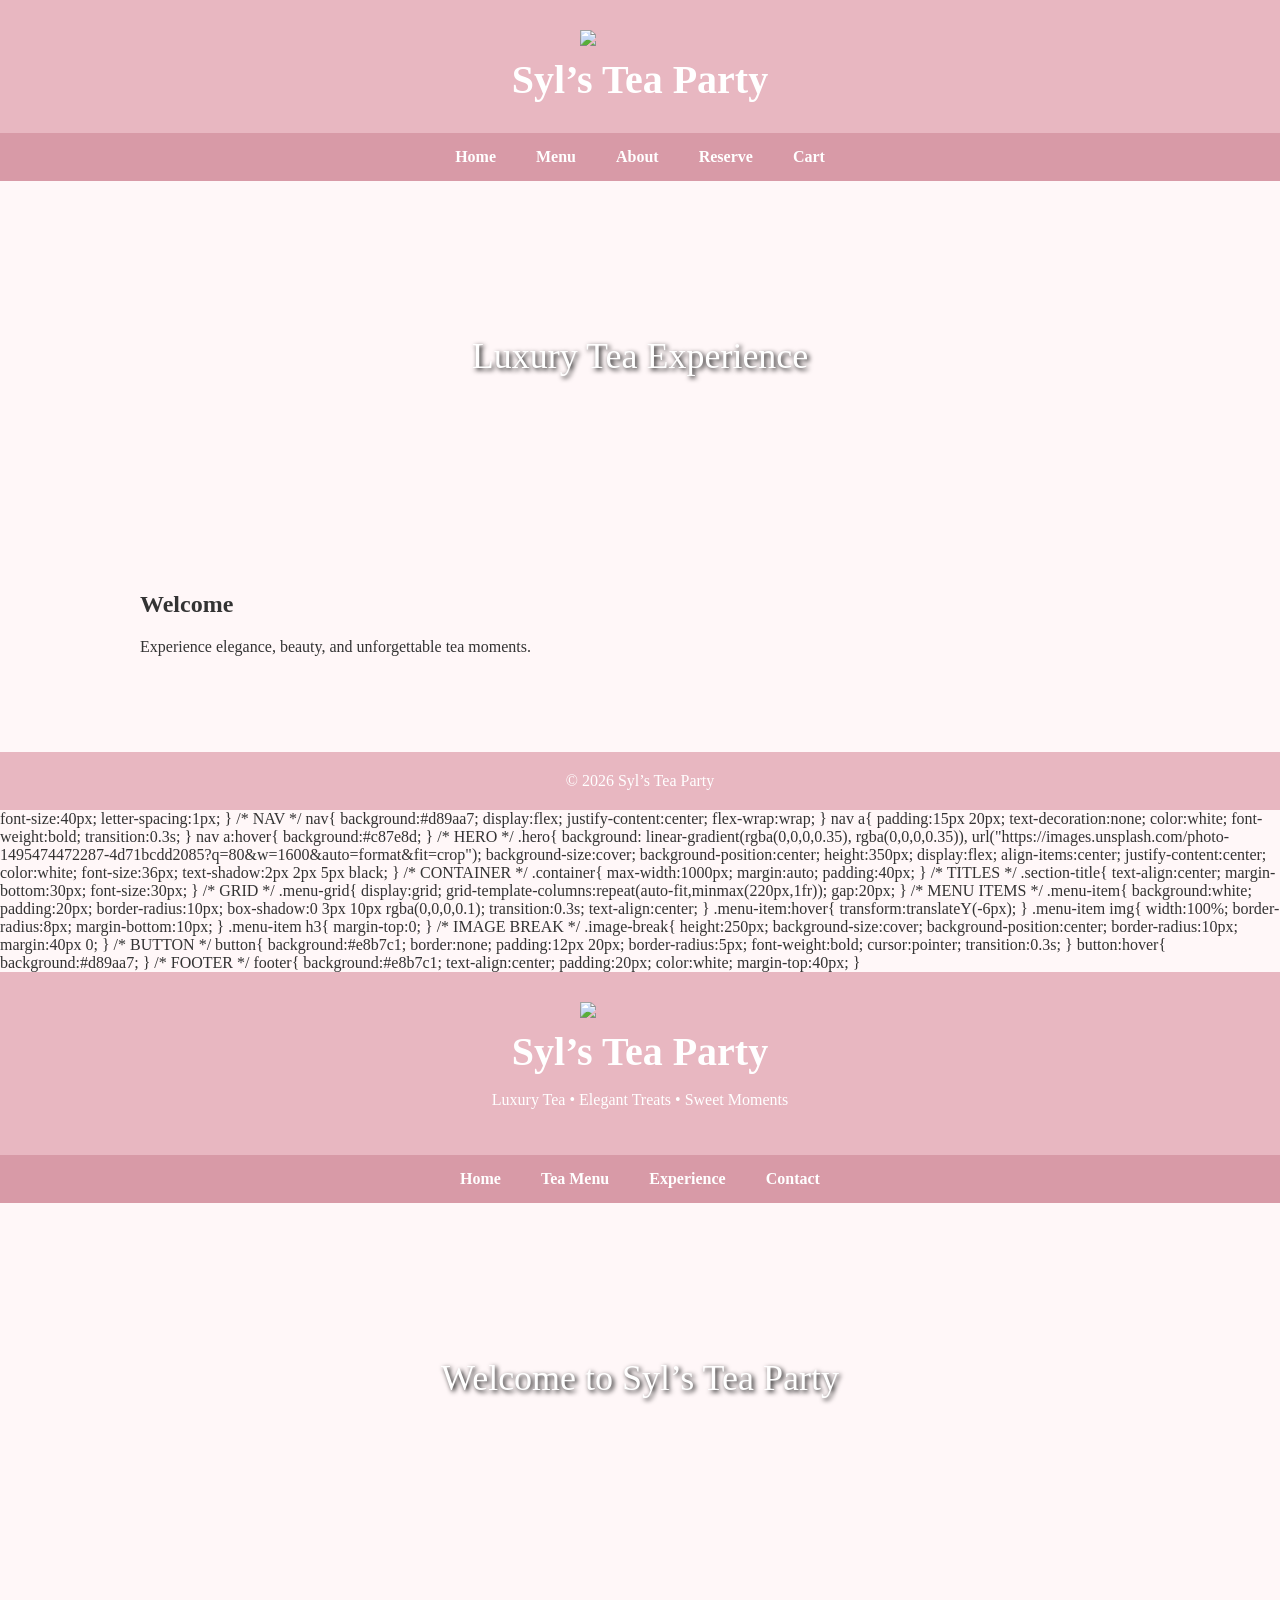
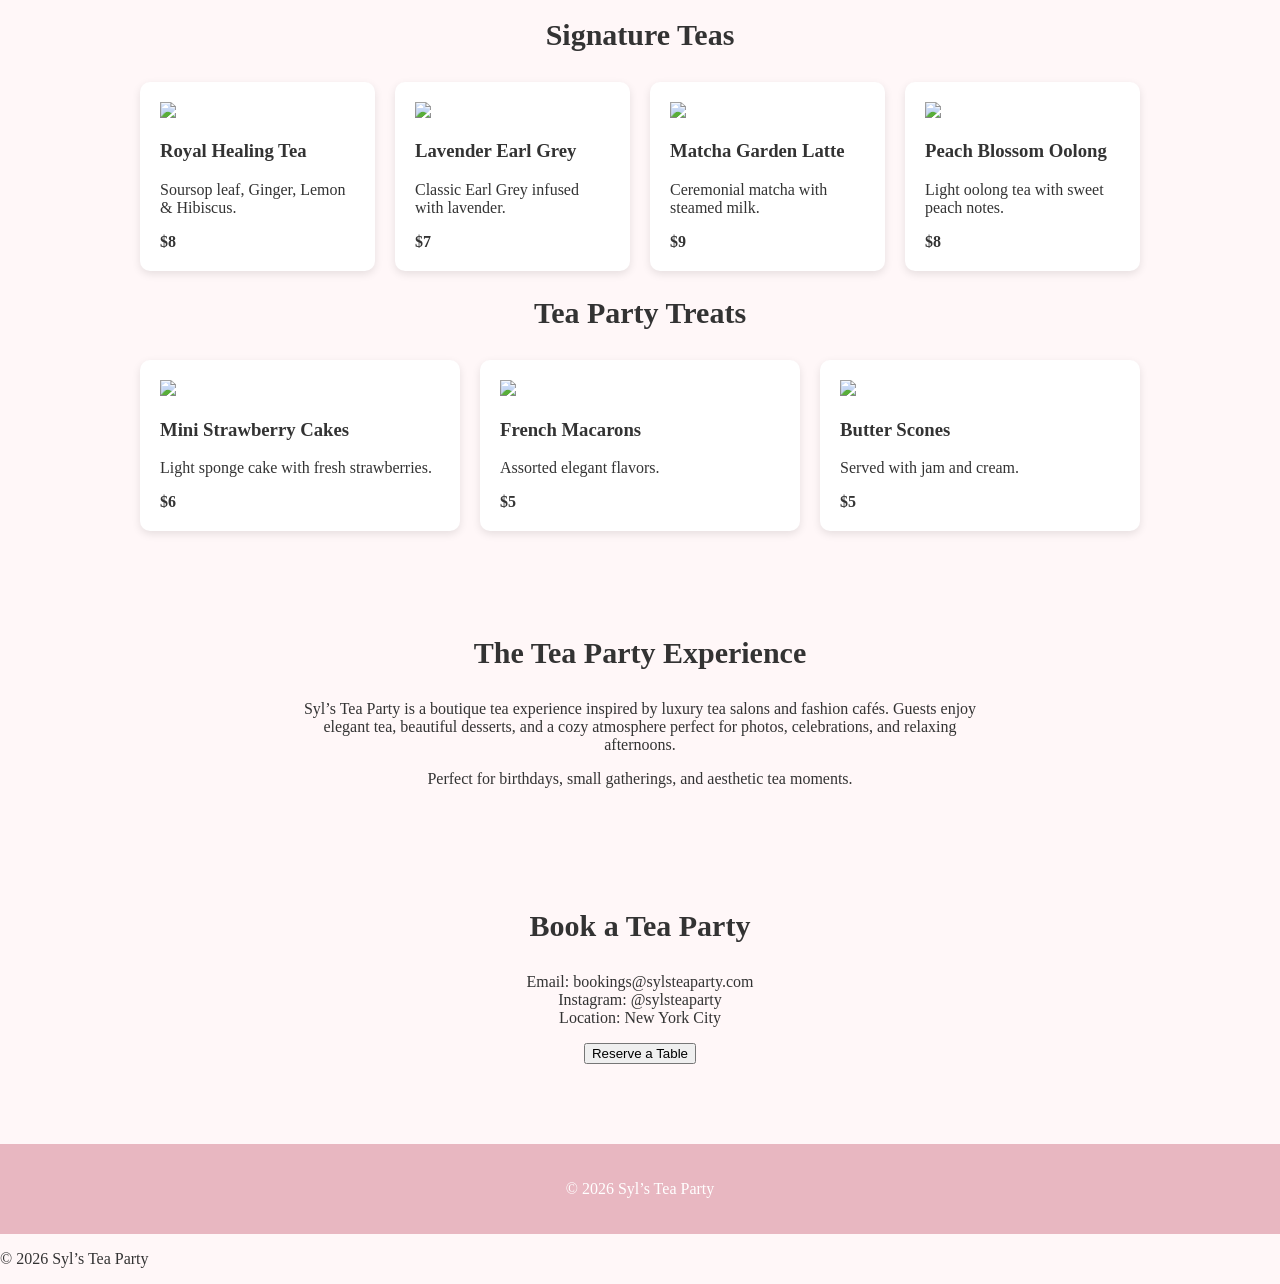
==== index.html @ 999bd280 "Update index.html" ====
<!DOCTYPE html>
<html>
<head>
<link rel="stylesheet" href="style.css">
</head>

<body>

<header>
<img src="https://via.placeholder.com/200x200.png?text=LOGO" class="logo">
<h1>Syl’s Tea Party</h1>
</header>

<nav>
<a href="index.html">Home</a>
<a href="menu.html">Menu</a>
<a href="about.html">About</a>
<a href="reserve.html">Reserve</a>
<a href="cart.html">Cart</a>
</nav>

<div class="hero" style="background-image:url('https://images.unsplash.com/photo-1495474472287-4d71bcdd2085?q=80&w=1600');">
Luxury Tea Experience
</div>

<div class="container">
<h2>Welcome</h2>
<p>Experience elegance, beauty, and unforgettable tea moments.</p>
</div>

<footer>© 2026 Syl’s Tea Party</footer>

</body>
</html>font-size:40px;
letter-spacing:1px;
}

/* NAV */
nav{
background:#d89aa7;
display:flex;
justify-content:center;
flex-wrap:wrap;
}

nav a{
padding:15px 20px;
text-decoration:none;
color:white;
font-weight:bold;
transition:0.3s;
}

nav a:hover{
background:#c87e8d;
}

/* HERO */
.hero{
background:
linear-gradient(rgba(0,0,0,0.35), rgba(0,0,0,0.35)),
url("https://images.unsplash.com/photo-1495474472287-4d71bcdd2085?q=80&w=1600&auto=format&fit=crop");
background-size:cover;
background-position:center;
height:350px;
display:flex;
align-items:center;
justify-content:center;
color:white;
font-size:36px;
text-shadow:2px 2px 5px black;
}

/* CONTAINER */
.container{
max-width:1000px;
margin:auto;
padding:40px;
}

/* TITLES */
.section-title{
text-align:center;
margin-bottom:30px;
font-size:30px;
}

/* GRID */
.menu-grid{
display:grid;
grid-template-columns:repeat(auto-fit,minmax(220px,1fr));
gap:20px;
}

/* MENU ITEMS */
.menu-item{
background:white;
padding:20px;
border-radius:10px;
box-shadow:0 3px 10px rgba(0,0,0,0.1);
transition:0.3s;
text-align:center;
}

.menu-item:hover{
transform:translateY(-6px);
}

.menu-item img{
width:100%;
border-radius:8px;
margin-bottom:10px;
}

.menu-item h3{
margin-top:0;
}

/* IMAGE BREAK */
.image-break{
height:250px;
background-size:cover;
background-position:center;
border-radius:10px;
margin:40px 0;
}

/* BUTTON */
button{
background:#e8b7c1;
border:none;
padding:12px 20px;
border-radius:5px;
font-weight:bold;
cursor:pointer;
transition:0.3s;
}

button:hover{
background:#d89aa7;
}

/* FOOTER */
footer{
background:#e8b7c1;
text-align:center;
padding:20px;
color:white;
margin-top:40px;
}

</style>
</head>

<body>

<header>
<!-- FAKE LOGO -->
<img src="https://via.placeholder.com/200x200.png?text=LOGO" class="logo">

<h1>Syl’s Tea Party</h1>
<p>Luxury Tea • Elegant Treats • Sweet Moments</p>
</header>

<nav>
<a href="#home">Home</a>
<a href="#menu">Tea Menu</a>
<a href="#experience">Experience</a>
<a href="#contact">Contact</a>
</nav>

<div class="hero" id="home">
Welcome to Syl’s Tea Party
</div>

<div class="container" id="menu">

<h2 class="section-title">Signature Teas</h2>

<div class="menu-grid">

<div class="menu-item">
<img src="https://images.unsplash.com/photo-1523906630133-f6934a1ab2b9?q=80&w=800">
<h3>Royal Healing Tea</h3>
<p>Soursop leaf, Ginger, Lemon & Hibiscus.</p>
<strong>$8</strong>
</div>

<div class="menu-item">
<img src="https://images.unsplash.com/photo-1498804103079-a6351b050096?q=80&w=800">
<h3>Lavender Earl Grey</h3>
<p>Classic Earl Grey infused with lavender.</p>
<strong>$7</strong>
</div>

<div class="menu-item">
<img src="https://images.unsplash.com/photo-1515823064-d6e0c04616a7?q=80&w=800">
<h3>Matcha Garden Latte</h3>
<p>Ceremonial matcha with steamed milk.</p>
<strong>$9</strong>
</div>

<div class="menu-item">
<img src="https://images.unsplash.com/photo-1512568400610-62da28bc8a13?q=80&w=800">
<h3>Peach Blossom Oolong</h3>
<p>Light oolong tea with sweet peach notes.</p>
<strong>$8</strong>
</div>

</div>

<!-- IMAGE BREAK -->
<div class="image-break" style="background-image:url('https://images.unsplash.com/photo-1509042239860-f550ce710b93?q=80&w=1600');"></div>

<h2 class="section-title">Tea Party Treats</h2>

<div class="menu-grid">

<div class="menu-item">
<img src="https://images.unsplash.com/photo-1464306076886-da185f6a6aab?q=80&w=800">
<h3>Mini Strawberry Cakes</h3>
<p>Light sponge cake with fresh strawberries.</p>
<strong>$6</strong>
</div>

<div class="menu-item">
<img src="https://images.unsplash.com/photo-1541781774459-bb2af2f05b55?q=80&w=800">
<h3>French Macarons</h3>
<p>Assorted elegant flavors.</p>
<strong>$5</strong>
</div>

<div class="menu-item">
<img src="https://images.unsplash.com/photo-1509440159596-0249088772ff?q=80&w=800">
<h3>Butter Scones</h3>
<p>Served with jam and cream.</p>
<strong>$5</strong>
</div>

</div>

</div>

<div class="container" id="experience">

<h2 class="section-title">The Tea Party Experience</h2>

<p style="text-align:center; max-width:700px; margin:auto;">
Syl’s Tea Party is a boutique tea experience inspired by luxury tea salons and
fashion cafés. Guests enjoy elegant tea, beautiful desserts, and a cozy
atmosphere perfect for photos, celebrations, and relaxing afternoons.
</p>

<p style="text-align:center;">
Perfect for birthdays, small gatherings, and aesthetic tea moments.
</p>

</div>

<div class="container" id="contact">

<h2 class="section-title">Book a Tea Party</h2>

<p style="text-align:center;">
Email: bookings@sylsteaparty.com<br>
Instagram: @sylsteaparty<br>
Location: New York City
</p>

<div style="text-align:center;">
<button>Reserve a Table</button>
</div>

</div>

<footer>
<p>© 2026 Syl’s Tea Party</p>
</footer>

</body>
</html><p>© 2026 Syl’s Tea Party</p>
</footer>

</body>
</html>
---- style.css ----
body{
font-family: Georgia, serif;
margin:0;
background:#fff7f8;
color:#333;
}

header{
background:#e8b7c1;
padding:30px;
text-align:center;
color:white;
}

header h1{
margin:0;
font-size:40px;
}

.logo{
width:120px;
margin-bottom:10px;
display:block;
margin-left:auto;
margin-right:auto;
}

nav{
background:#d89aa7;
display:flex;
justify-content:center;
}

nav a{
padding:15px 20px;
text-decoration:none;
color:white;
font-weight:bold;
}

nav a:hover{
background:#c87e8d;
}

.hero{
background-size:cover;
background-position:center;
height:350px;
display:flex;
align-items:center;
justify-content:center;
color:white;
font-size:36px;
text-shadow:2px 2px 5px black;
}

.container{
max-width:1000px;
margin:auto;
padding:40px;
}

.section-title{
text-align:center;
margin-bottom:30px;
font-size:30px;
}

.menu-grid{
display:grid;
grid-template-columns:repeat(auto-fit,minmax(220px,1fr));
gap:20px;
}

.menu-item{
background:white;
padding:20px;
border-radius:10px;
box-shadow:0 3px 8px rgba(0,0,0,0.1);
}

footer{
background:#e8b7c1;
text-align:center;
padding:20px;
color:white;
margin-top:40px;
}
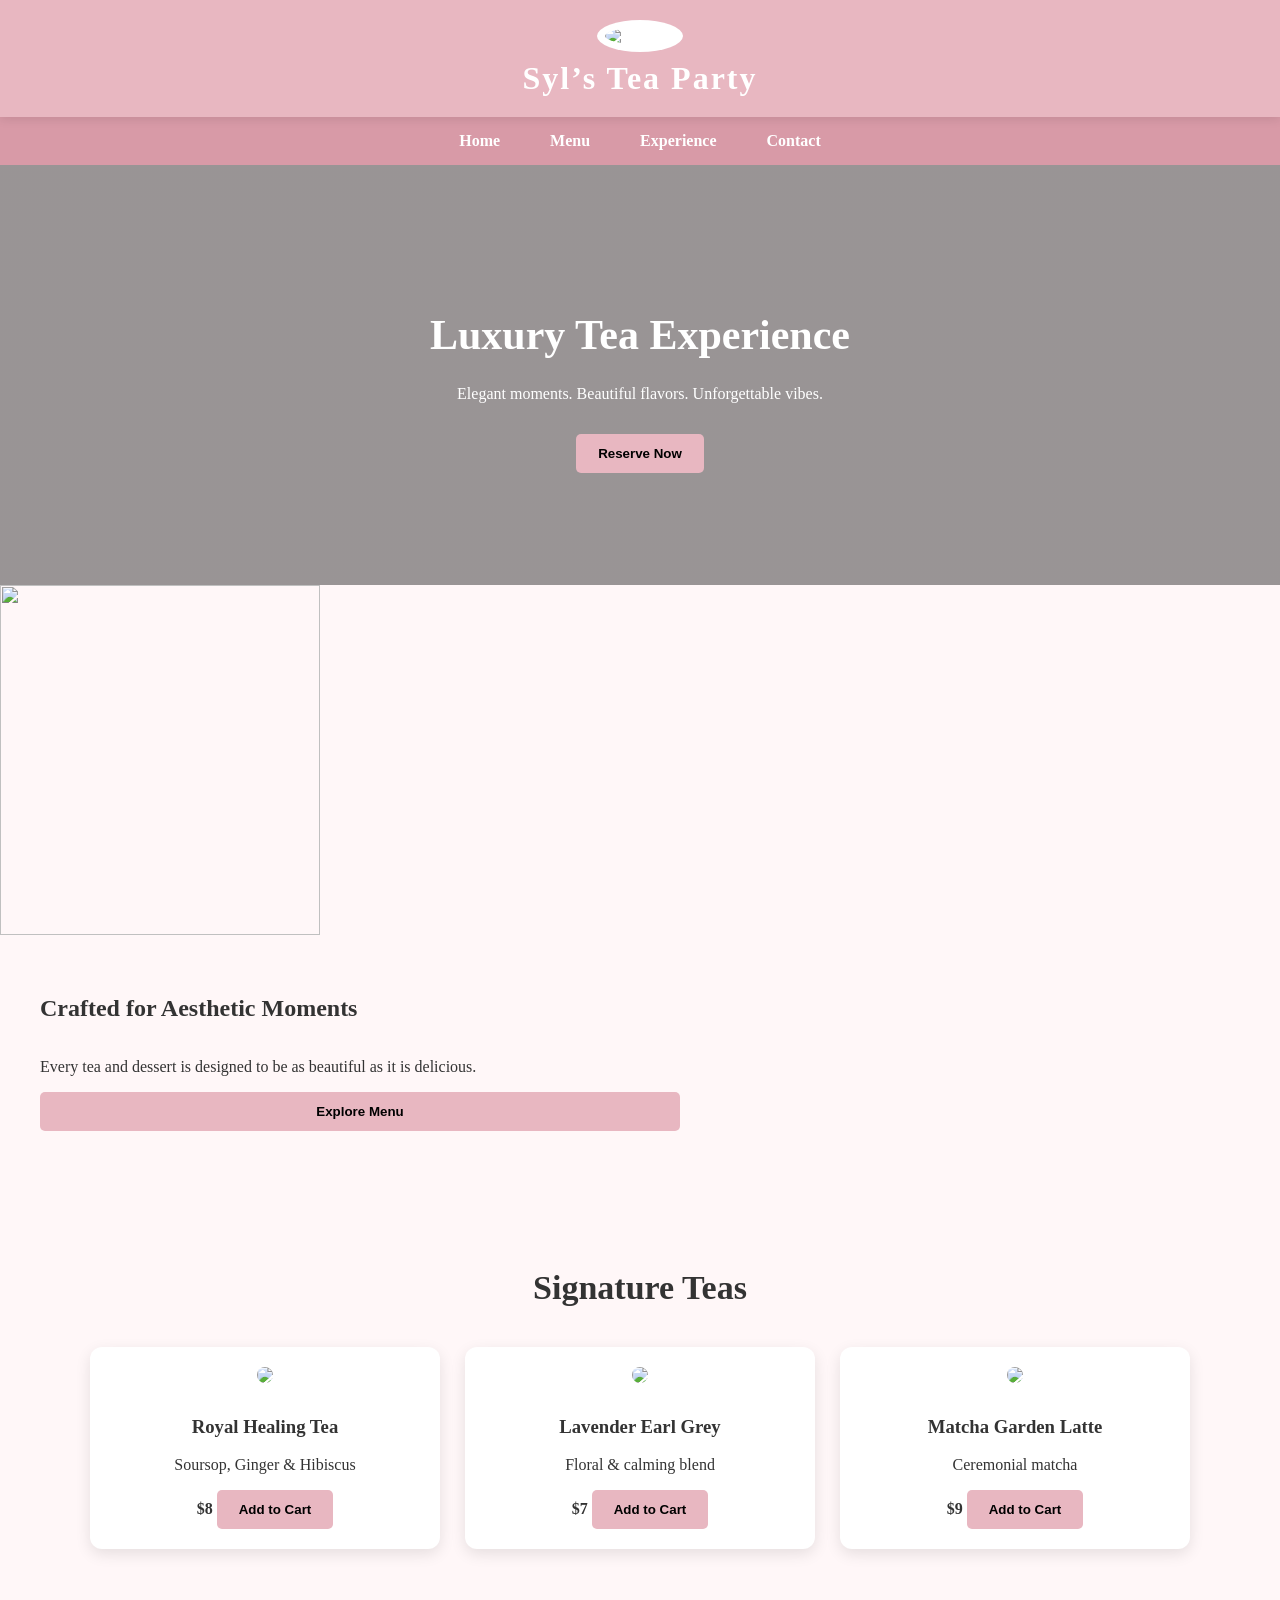
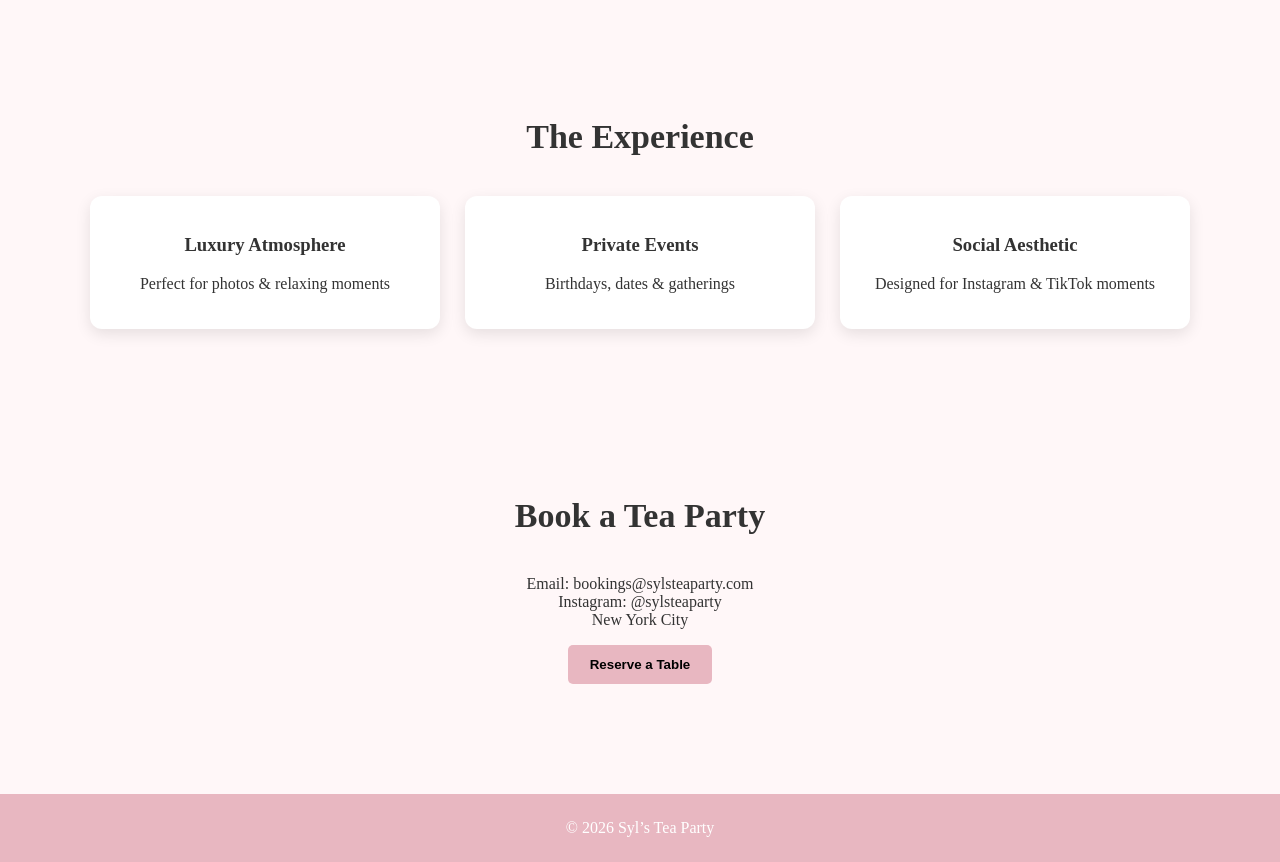
==== commit 85e0a18b: "Create index.html" ====
--- a/index.html
+++ b/index.html
@@ -1,38 +1,48 @@
 <!DOCTYPE html>
-<html>
+<html lang="en">
 <head>
-<link rel="stylesheet" href="style.css">
-</head>
-
-<body>
-
-<header>
-<img src="https://via.placeholder.com/200x200.png?text=LOGO" class="logo">
-<h1>Syl’s Tea Party</h1>
-</header>
-
-<nav>
-<a href="index.html">Home</a>
-<a href="menu.html">Menu</a>
-<a href="about.html">About</a>
-<a href="reserve.html">Reserve</a>
-<a href="cart.html">Cart</a>
-</nav>
-
-<div class="hero" style="background-image:url('https://images.unsplash.com/photo-1495474472287-4d71bcdd2085?q=80&w=1600');">
-Luxury Tea Experience
-</div>
-
-<div class="container">
-<h2>Welcome</h2>
-<p>Experience elegance, beauty, and unforgettable tea moments.</p>
-</div>
-
-<footer>© 2026 Syl’s Tea Party</footer>
-
-</body>
-</html>font-size:40px;
-letter-spacing:1px;
+<meta charset="UTF-8">
+<meta name="viewport" content="width=device-width, initial-scale=1.0">
+
+<title>Syl’s Tea Party</title>
+
+<style>
+
+/* BASE */
+body{
+font-family: "Georgia", serif;
+margin:0;
+background:#fff7f8;
+color:#333;
+scroll-behavior:smooth;
+}
+
+/* HEADER */
+header{
+background:#e8b7c1;
+padding:20px;
+text-align:center;
+color:white;
+position:sticky;
+top:0;
+z-index:1000;
+box-shadow:0 2px 10px rgba(0,0,0,0.1);
+}
+
+.logo{
+width:70px;
+display:block;
+margin:auto;
+margin-bottom:8px;
+border-radius:50%;
+background:white;
+padding:8px;
+}
+
+header h1{
+margin:0;
+font-size:32px;
+letter-spacing:2px;
 }
 
 /* NAV */
@@ -40,11 +50,10 @@
 background:#d89aa7;
 display:flex;
 justify-content:center;
-flex-wrap:wrap;
 }
 
 nav a{
-padding:15px 20px;
+padding:15px 25px;
 text-decoration:none;
 color:white;
 font-weight:bold;
@@ -57,79 +66,94 @@
 
 /* HERO */
 .hero{
+height:420px;
 background:
-linear-gradient(rgba(0,0,0,0.35), rgba(0,0,0,0.35)),
+linear-gradient(rgba(0,0,0,0.4), rgba(0,0,0,0.4)),
 url("https://images.unsplash.com/photo-1495474472287-4d71bcdd2085?q=80&w=1600&auto=format&fit=crop");
 background-size:cover;
 background-position:center;
-height:350px;
 display:flex;
+flex-direction:column;
 align-items:center;
 justify-content:center;
 color:white;
-font-size:36px;
-text-shadow:2px 2px 5px black;
-}
-
-/* CONTAINER */
-.container{
-max-width:1000px;
+text-align:center;
+}
+
+.hero h2{
+font-size:42px;
+margin-bottom:10px;
+}
+
+.hero button{
+margin-top:15px;
+}
+
+/* SECTIONS */
+.section{
+padding:70px 20px;
+max-width:1100px;
 margin:auto;
-padding:40px;
-}
-
-/* TITLES */
+}
+
 .section-title{
 text-align:center;
-margin-bottom:30px;
-font-size:30px;
+font-size:34px;
+margin-bottom:40px;
 }
 
 /* GRID */
-.menu-grid{
+.grid{
 display:grid;
-grid-template-columns:repeat(auto-fit,minmax(220px,1fr));
-gap:20px;
-}
-
-/* MENU ITEMS */
-.menu-item{
+grid-template-columns:repeat(auto-fit,minmax(250px,1fr));
+gap:25px;
+}
+
+/* CARDS */
+.card{
 background:white;
 padding:20px;
+border-radius:12px;
+box-shadow:0 5px 15px rgba(0,0,0,0.1);
+text-align:center;
+transition:0.3s;
+}
+
+.card:hover{
+transform:translateY(-8px);
+}
+
+.card img{
+width:100%;
 border-radius:10px;
-box-shadow:0 3px 10px rgba(0,0,0,0.1);
-transition:0.3s;
-text-align:center;
-}
-
-.menu-item:hover{
-transform:translateY(-6px);
-}
-
-.menu-item img{
-width:100%;
-border-radius:8px;
 margin-bottom:10px;
 }
 
-.menu-item h3{
-margin-top:0;
-}
-
-/* IMAGE BREAK */
-.image-break{
-height:250px;
-background-size:cover;
-background-position:center;
-border-radius:10px;
-margin:40px 0;
+/* FULL IMAGE SECTION */
+.split{
+display:flex;
+flex-wrap:wrap;
+}
+
+.split img{
+width:50%;
+height:350px;
+object-fit:cover;
+}
+
+.split .text{
+width:50%;
+display:flex;
+flex-direction:column;
+justify-content:center;
+padding:40px;
 }
 
 /* BUTTON */
 button{
 background:#e8b7c1;
 border:none;
-padding:12px 20px;
+padding:12px 22px;
 border-radius:5px;
 font-weight:bold;
 cursor:pointer;
@@ -144,141 +168,132 @@
 footer{
 background:#e8b7c1;
 text-align:center;
-padding:20px;
+padding:25px;
 color:white;
 margin-top:40px;
 }
 
+/* MOBILE */
+@media(max-width:768px){
+.split img, .split .text{
+width:100%;
+}
+}
+
 </style>
 </head>
 
 <body>
 
 <header>
-<!-- FAKE LOGO -->
-<img src="https://via.placeholder.com/200x200.png?text=LOGO" class="logo">
-
+<img src="https://via.placeholder.com/100x100.png?text=ST" class="logo">
 <h1>Syl’s Tea Party</h1>
-<p>Luxury Tea • Elegant Treats • Sweet Moments</p>
 </header>
 
 <nav>
 <a href="#home">Home</a>
-<a href="#menu">Tea Menu</a>
+<a href="#menu">Menu</a>
 <a href="#experience">Experience</a>
 <a href="#contact">Contact</a>
 </nav>
 
-<div class="hero" id="home">
-Welcome to Syl’s Tea Party
-</div>
-
-<div class="container" id="menu">
+<!-- HERO -->
+<section class="hero" id="home">
+<h2>Luxury Tea Experience</h2>
+<p>Elegant moments. Beautiful flavors. Unforgettable vibes.</p>
+<button>Reserve Now</button>
+</section>
+
+<!-- FEATURE SPLIT (Starbucks style) -->
+<section class="split">
+<img src="https://images.unsplash.com/photo-1509042239860-f550ce710b93?q=80&w=1600">
+<div class="text">
+<h2>Crafted for Aesthetic Moments</h2>
+<p>Every tea and dessert is designed to be as beautiful as it is delicious.</p>
+<button>Explore Menu</button>
+</div>
+</section>
+
+<!-- MENU -->
+<section class="section" id="menu">
 
 <h2 class="section-title">Signature Teas</h2>
 
-<div class="menu-grid">
-
-<div class="menu-item">
+<div class="grid">
+
+<div class="card">
 <img src="https://images.unsplash.com/photo-1523906630133-f6934a1ab2b9?q=80&w=800">
 <h3>Royal Healing Tea</h3>
-<p>Soursop leaf, Ginger, Lemon & Hibiscus.</p>
+<p>Soursop, Ginger & Hibiscus</p>
 <strong>$8</strong>
-</div>
-
-<div class="menu-item">
+<button>Add to Cart</button>
+</div>
+
+<div class="card">
 <img src="https://images.unsplash.com/photo-1498804103079-a6351b050096?q=80&w=800">
 <h3>Lavender Earl Grey</h3>
-<p>Classic Earl Grey infused with lavender.</p>
+<p>Floral & calming blend</p>
 <strong>$7</strong>
-</div>
-
-<div class="menu-item">
+<button>Add to Cart</button>
+</div>
+
+<div class="card">
 <img src="https://images.unsplash.com/photo-1515823064-d6e0c04616a7?q=80&w=800">
 <h3>Matcha Garden Latte</h3>
-<p>Ceremonial matcha with steamed milk.</p>
+<p>Ceremonial matcha</p>
 <strong>$9</strong>
-</div>
-
-<div class="menu-item">
-<img src="https://images.unsplash.com/photo-1512568400610-62da28bc8a13?q=80&w=800">
-<h3>Peach Blossom Oolong</h3>
-<p>Light oolong tea with sweet peach notes.</p>
-<strong>$8</strong>
-</div>
-
-</div>
-
-<!-- IMAGE BREAK -->
-<div class="image-break" style="background-image:url('https://images.unsplash.com/photo-1509042239860-f550ce710b93?q=80&w=1600');"></div>
-
-<h2 class="section-title">Tea Party Treats</h2>
-
-<div class="menu-grid">
-
-<div class="menu-item">
-<img src="https://images.unsplash.com/photo-1464306076886-da185f6a6aab?q=80&w=800">
-<h3>Mini Strawberry Cakes</h3>
-<p>Light sponge cake with fresh strawberries.</p>
-<strong>$6</strong>
-</div>
-
-<div class="menu-item">
-<img src="https://images.unsplash.com/photo-1541781774459-bb2af2f05b55?q=80&w=800">
-<h3>French Macarons</h3>
-<p>Assorted elegant flavors.</p>
-<strong>$5</strong>
-</div>
-
-<div class="menu-item">
-<img src="https://images.unsplash.com/photo-1509440159596-0249088772ff?q=80&w=800">
-<h3>Butter Scones</h3>
-<p>Served with jam and cream.</p>
-<strong>$5</strong>
-</div>
-
-</div>
-
-</div>
-
-<div class="container" id="experience">
-
-<h2 class="section-title">The Tea Party Experience</h2>
-
-<p style="text-align:center; max-width:700px; margin:auto;">
-Syl’s Tea Party is a boutique tea experience inspired by luxury tea salons and
-fashion cafés. Guests enjoy elegant tea, beautiful desserts, and a cozy
-atmosphere perfect for photos, celebrations, and relaxing afternoons.
-</p>
-
-<p style="text-align:center;">
-Perfect for birthdays, small gatherings, and aesthetic tea moments.
-</p>
-
-</div>
-
-<div class="container" id="contact">
+<button>Add to Cart</button>
+</div>
+
+</div>
+
+</section>
+
+<!-- EXPERIENCE -->
+<section class="section" id="experience">
+
+<h2 class="section-title">The Experience</h2>
+
+<div class="grid">
+
+<div class="card">
+<h3>Luxury Atmosphere</h3>
+<p>Perfect for photos & relaxing moments</p>
+</div>
+
+<div class="card">
+<h3>Private Events</h3>
+<p>Birthdays, dates & gatherings</p>
+</div>
+
+<div class="card">
+<h3>Social Aesthetic</h3>
+<p>Designed for Instagram & TikTok moments</p>
+</div>
+
+</div>
+
+</section>
+
+<!-- CONTACT -->
+<section class="section" id="contact">
 
 <h2 class="section-title">Book a Tea Party</h2>
 
 <p style="text-align:center;">
 Email: bookings@sylsteaparty.com<br>
 Instagram: @sylsteaparty<br>
-Location: New York City
+New York City
 </p>
 
 <div style="text-align:center;">
 <button>Reserve a Table</button>
 </div>
 
-</div>
+</section>
 
 <footer>
-<p>© 2026 Syl’s Tea Party</p>
-</footer>
-
-</body>
-</html><p>© 2026 Syl’s Tea Party</p>
+© 2026 Syl’s Tea Party
 </footer>
 
 </body>
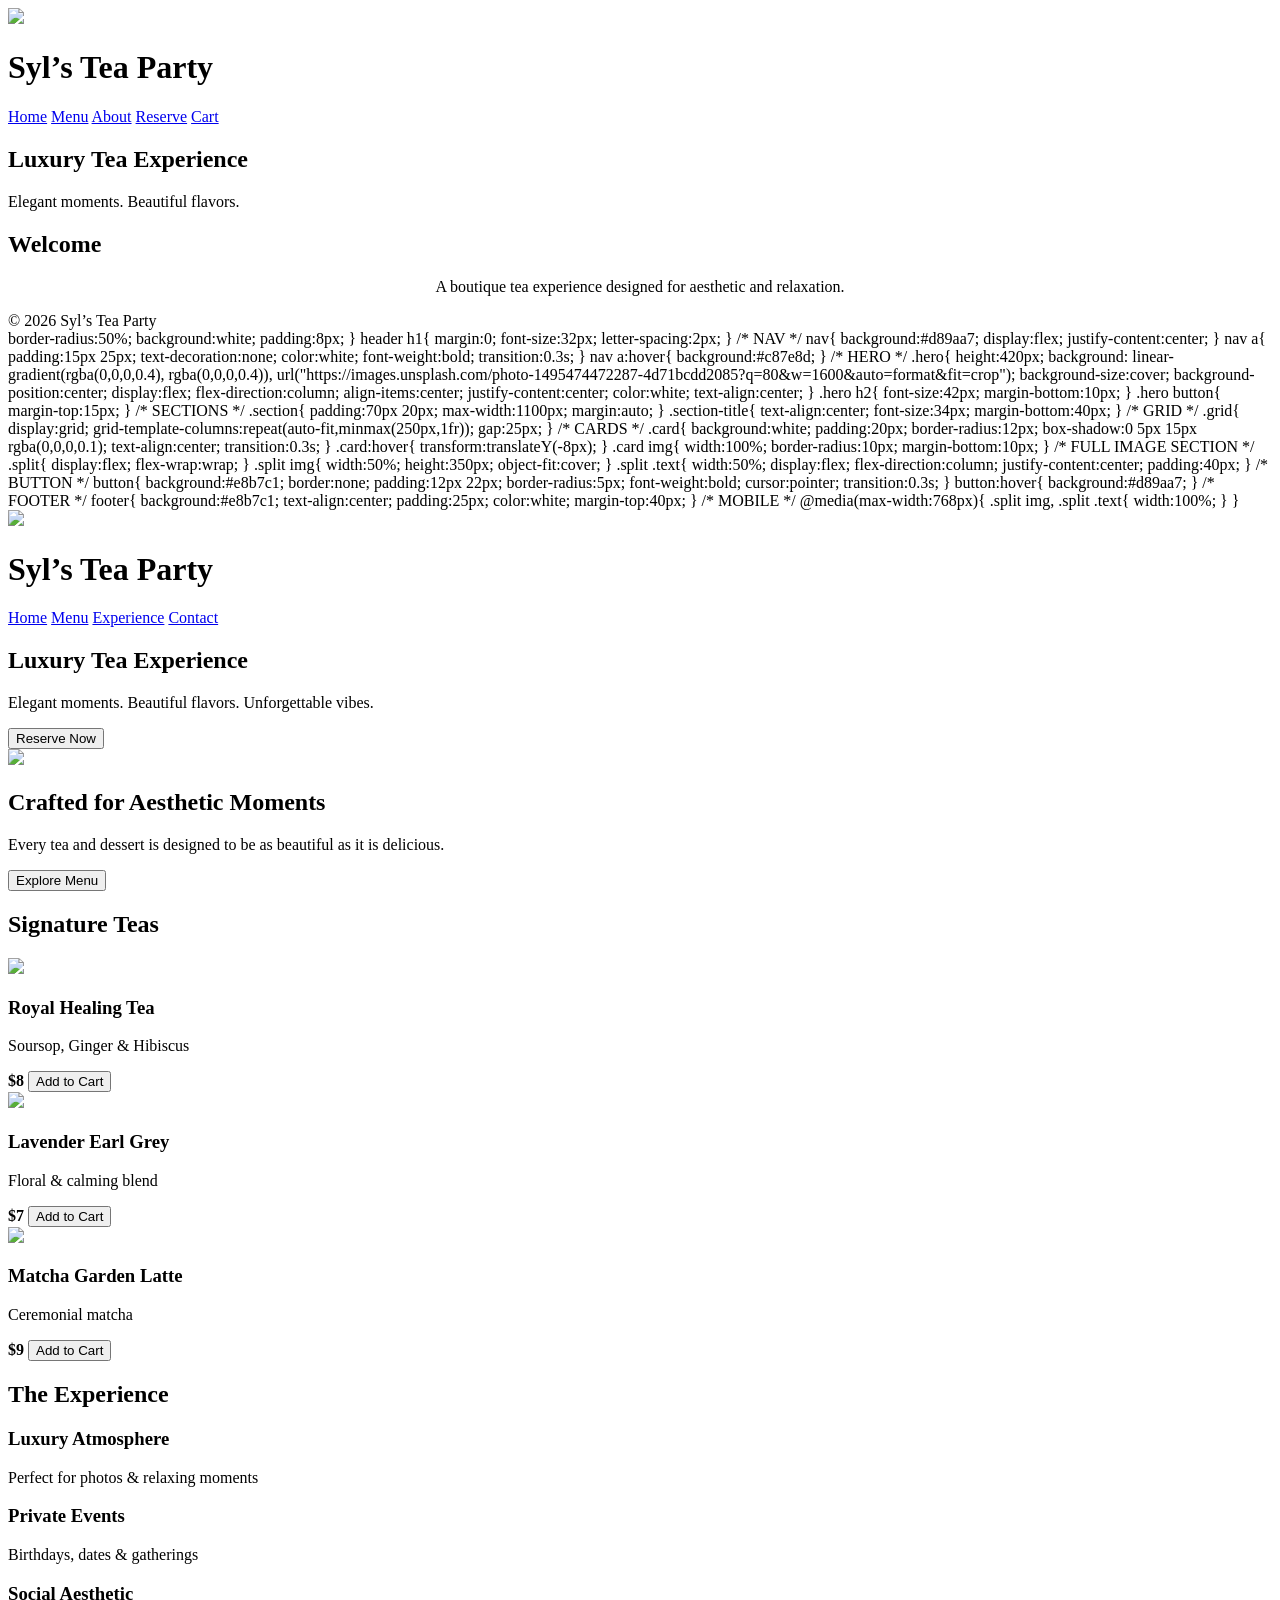
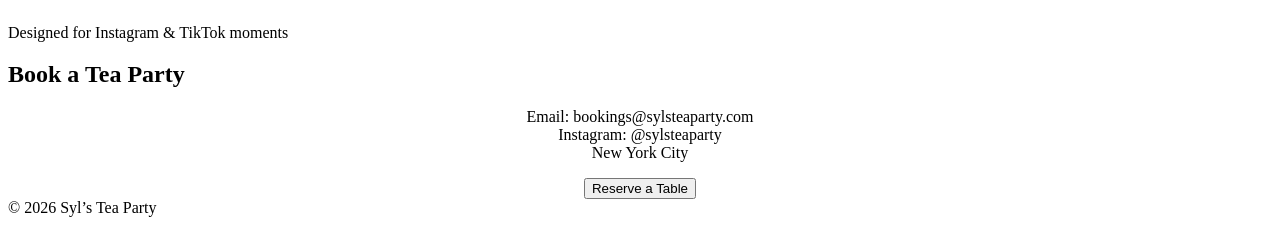
==== commit 2a4c5b70: "Update index.html" ====
--- a/index.html
+++ b/index.html
@@ -1,40 +1,38 @@
 <!DOCTYPE html>
-<html lang="en">
+<html>
 <head>
-<meta charset="UTF-8">
-<meta name="viewport" content="width=device-width, initial-scale=1.0">
-
-<title>Syl’s Tea Party</title>
-
-<style>
-
-/* BASE */
-body{
-font-family: "Georgia", serif;
-margin:0;
-background:#fff7f8;
-color:#333;
-scroll-behavior:smooth;
-}
-
-/* HEADER */
-header{
-background:#e8b7c1;
-padding:20px;
-text-align:center;
-color:white;
-position:sticky;
-top:0;
-z-index:1000;
-box-shadow:0 2px 10px rgba(0,0,0,0.1);
-}
-
-.logo{
-width:70px;
-display:block;
-margin:auto;
-margin-bottom:8px;
-border-radius:50%;
+<link rel="stylesheet" href="style.css">
+</head>
+
+<body>
+
+<header>
+<img src="https://via.placeholder.com/150x150.png?text=ST" class="logo">
+<h1>Syl’s Tea Party</h1>
+</header>
+
+<nav>
+<a href="index.html">Home</a>
+<a href="menu.html">Menu</a>
+<a href="about.html">About</a>
+<a href="reserve.html">Reserve</a>
+<a href="cart.html">Cart</a>
+</nav>
+
+<div class="hero" style="background-image:url('https://images.unsplash.com/photo-1495474472287-4d71bcdd2085?q=80&w=1600');">
+<h2>Luxury Tea Experience</h2>
+<p>Elegant moments. Beautiful flavors.</p>
+</div>
+
+<div class="container">
+<h2>Welcome</h2>
+<p style="text-align:center;">A boutique tea experience designed for aesthetic and relaxation.</p>
+</div>
+
+<footer>© 2026 Syl’s Tea Party</footer>
+
+</body>
+</html>border-radius:50%;
 background:white;
 padding:8px;
 }
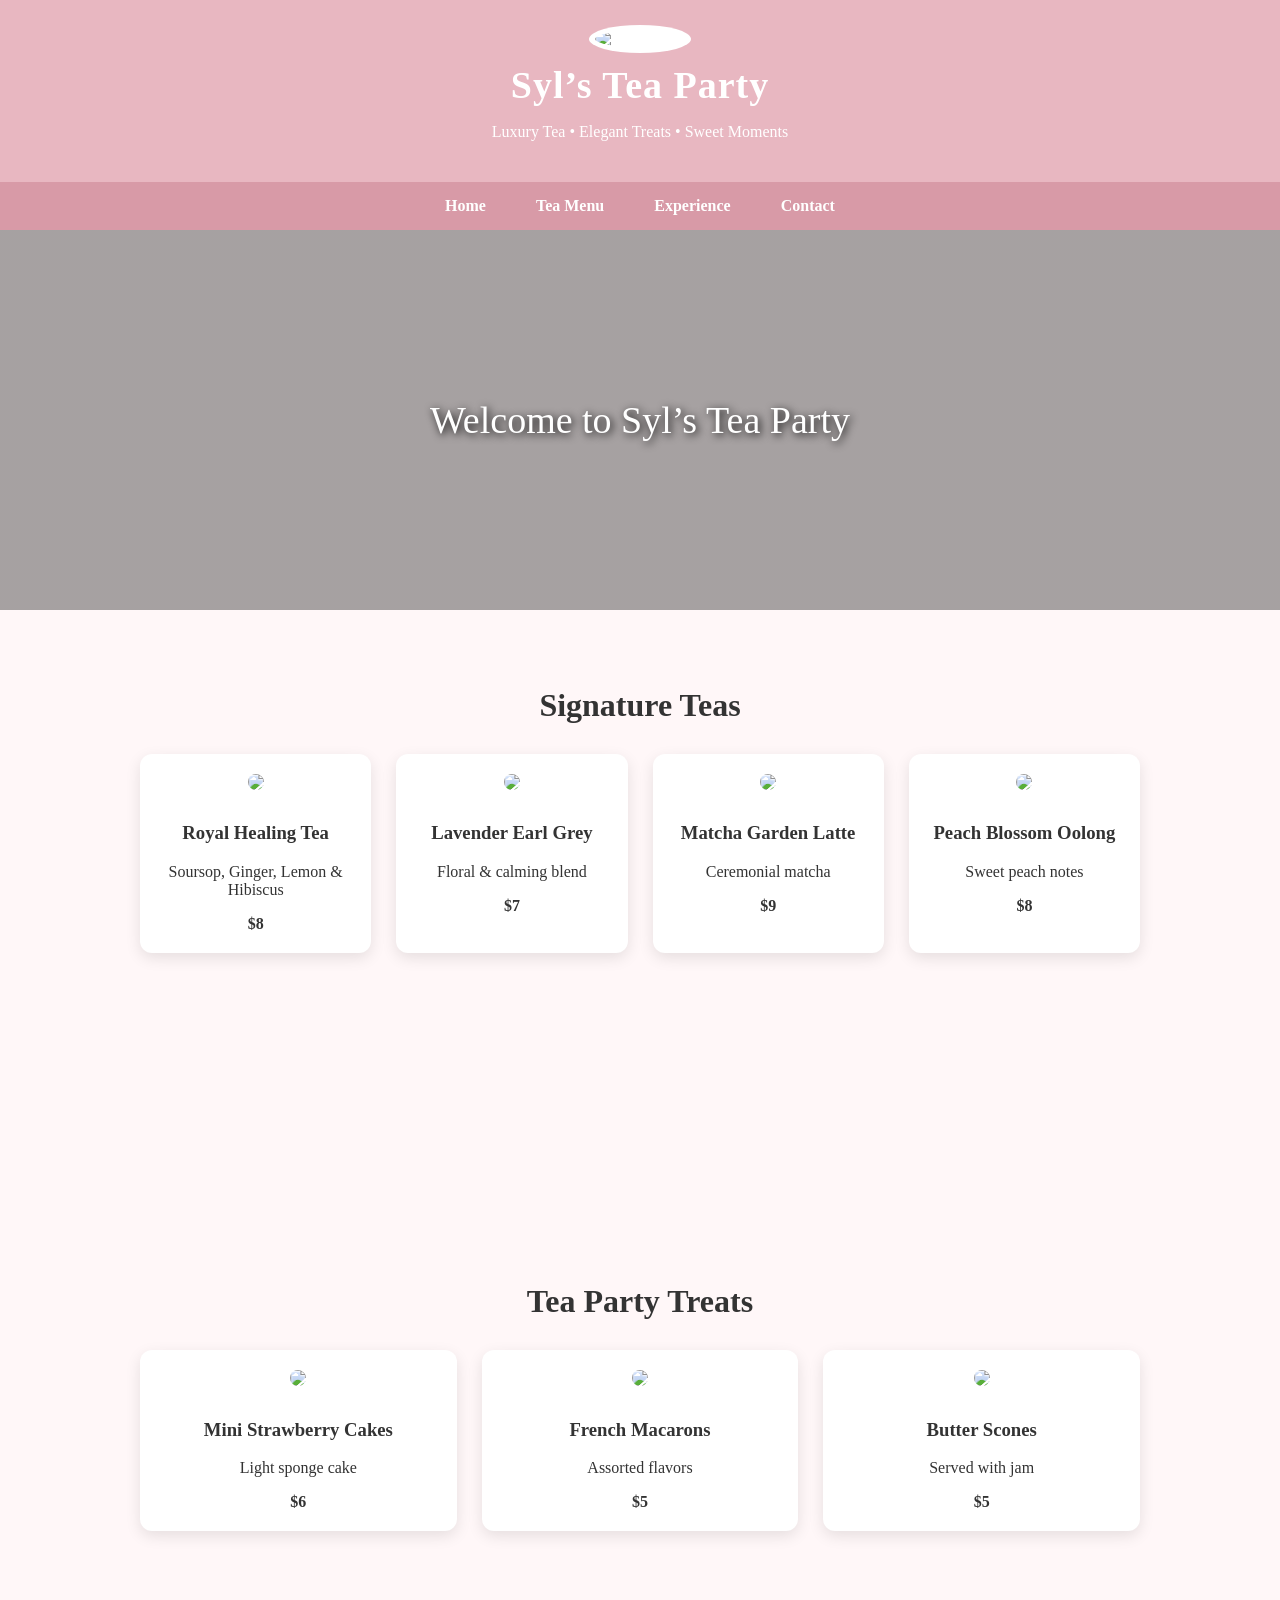
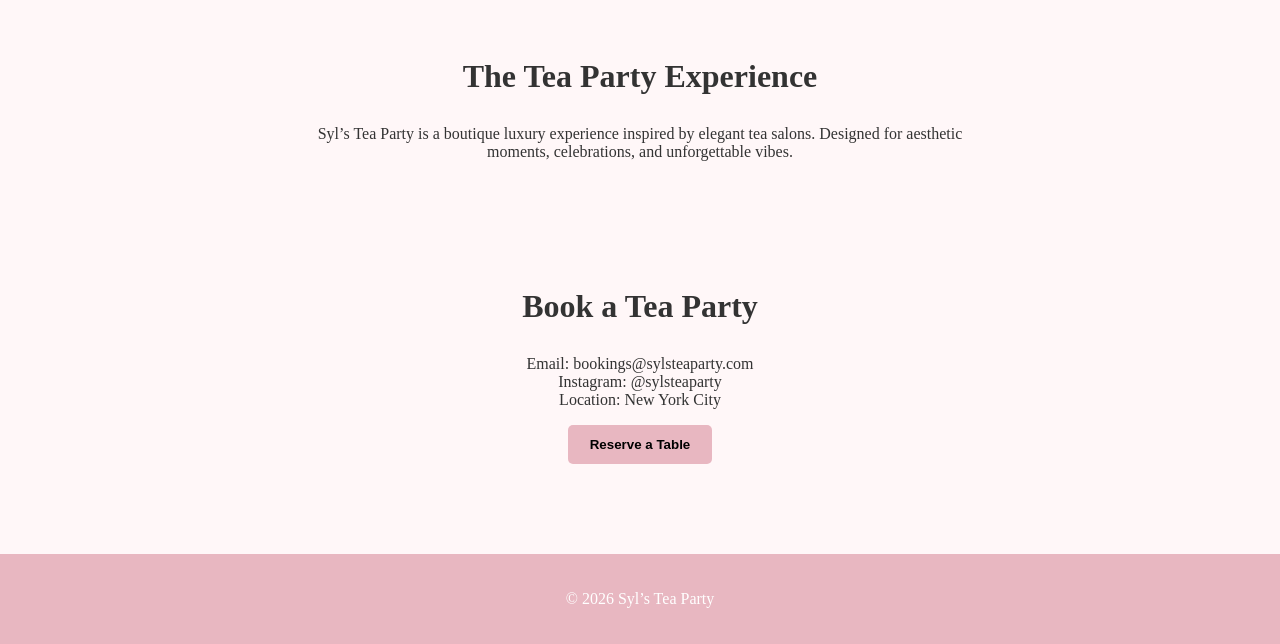
==== commit f96304bb: "Update index.html" ====
--- a/index.html
+++ b/index.html
@@ -1,46 +1,44 @@
 <!DOCTYPE html>
-<html>
+<html lang="en">
 <head>
-<link rel="stylesheet" href="style.css">
-</head>
-
-<body>
-
-<header>
-<img src="https://via.placeholder.com/150x150.png?text=ST" class="logo">
-<h1>Syl’s Tea Party</h1>
-</header>
-
-<nav>
-<a href="index.html">Home</a>
-<a href="menu.html">Menu</a>
-<a href="about.html">About</a>
-<a href="reserve.html">Reserve</a>
-<a href="cart.html">Cart</a>
-</nav>
-
-<div class="hero" style="background-image:url('https://images.unsplash.com/photo-1495474472287-4d71bcdd2085?q=80&w=1600');">
-<h2>Luxury Tea Experience</h2>
-<p>Elegant moments. Beautiful flavors.</p>
-</div>
-
-<div class="container">
-<h2>Welcome</h2>
-<p style="text-align:center;">A boutique tea experience designed for aesthetic and relaxation.</p>
-</div>
-
-<footer>© 2026 Syl’s Tea Party</footer>
-
-</body>
-</html>border-radius:50%;
+<meta charset="UTF-8">
+<meta name="viewport" content="width=device-width, initial-scale=1.0">
+
+<title>Syl’s Tea Party</title>
+
+<style>
+
+body{
+font-family: Georgia, serif;
+margin:0;
+background:#fff7f8;
+color:#333;
+scroll-behavior:smooth;
+}
+
+/* HEADER */
+header{
+background:#e8b7c1;
+padding:25px;
+text-align:center;
+color:white;
+box-shadow:0 2px 10px rgba(0,0,0,0.1);
+}
+
+.logo{
+width:90px;
+display:block;
+margin:auto;
+margin-bottom:10px;
+border-radius:50%;
 background:white;
-padding:8px;
+padding:6px;
 }
 
 header h1{
 margin:0;
-font-size:32px;
-letter-spacing:2px;
+font-size:38px;
+letter-spacing:1px;
 }
 
 /* NAV */
@@ -48,6 +46,7 @@
 background:#d89aa7;
 display:flex;
 justify-content:center;
+flex-wrap:wrap;
 }
 
 nav a{
@@ -64,87 +63,68 @@
 
 /* HERO */
 .hero{
-height:420px;
 background:
-linear-gradient(rgba(0,0,0,0.4), rgba(0,0,0,0.4)),
+linear-gradient(rgba(0,0,0,0.35), rgba(0,0,0,0.35)),
 url("https://images.unsplash.com/photo-1495474472287-4d71bcdd2085?q=80&w=1600&auto=format&fit=crop");
 background-size:cover;
 background-position:center;
+height:380px;
 display:flex;
-flex-direction:column;
 align-items:center;
 justify-content:center;
 color:white;
-text-align:center;
-}
-
-.hero h2{
-font-size:42px;
-margin-bottom:10px;
-}
-
-.hero button{
-margin-top:15px;
-}
-
-/* SECTIONS */
-.section{
-padding:70px 20px;
-max-width:1100px;
+font-size:38px;
+text-shadow:2px 2px 8px black;
+}
+
+/* CONTAINER */
+.container{
+max-width:1000px;
 margin:auto;
-}
-
+padding:50px 20px;
+}
+
+/* TITLES */
 .section-title{
 text-align:center;
-font-size:34px;
-margin-bottom:40px;
+margin-bottom:30px;
+font-size:32px;
 }
 
 /* GRID */
-.grid{
+.menu-grid{
 display:grid;
-grid-template-columns:repeat(auto-fit,minmax(250px,1fr));
+grid-template-columns:repeat(auto-fit,minmax(220px,1fr));
 gap:25px;
 }
 
-/* CARDS */
-.card{
+/* MENU ITEMS */
+.menu-item{
 background:white;
 padding:20px;
 border-radius:12px;
 box-shadow:0 5px 15px rgba(0,0,0,0.1);
-text-align:center;
 transition:0.3s;
-}
-
-.card:hover{
-transform:translateY(-8px);
-}
-
-.card img{
+text-align:center;
+}
+
+.menu-item:hover{
+transform:translateY(-6px);
+}
+
+.menu-item img{
 width:100%;
 border-radius:10px;
 margin-bottom:10px;
 }
 
-/* FULL IMAGE SECTION */
-.split{
-display:flex;
-flex-wrap:wrap;
-}
-
-.split img{
-width:50%;
-height:350px;
-object-fit:cover;
-}
-
-.split .text{
-width:50%;
-display:flex;
-flex-direction:column;
-justify-content:center;
-padding:40px;
+/* IMAGE BREAK (NEW) */
+.image-break{
+height:250px;
+background-size:cover;
+background-position:center;
+border-radius:12px;
+margin:40px 0;
 }
 
 /* BUTTON */
@@ -166,16 +146,9 @@
 footer{
 background:#e8b7c1;
 text-align:center;
-padding:25px;
+padding:20px;
 color:white;
 margin-top:40px;
-}
-
-/* MOBILE */
-@media(max-width:768px){
-.split img, .split .text{
-width:100%;
-}
 }
 
 </style>
@@ -184,114 +157,121 @@
 <body>
 
 <header>
-<img src="https://via.placeholder.com/100x100.png?text=ST" class="logo">
+<!-- CLEAN FAKE LOGO -->
+<img src="https://via.placeholder.com/200x200.png?text=ST" class="logo">
+
 <h1>Syl’s Tea Party</h1>
+<p>Luxury Tea • Elegant Treats • Sweet Moments</p>
 </header>
 
 <nav>
 <a href="#home">Home</a>
-<a href="#menu">Menu</a>
+<a href="#menu">Tea Menu</a>
 <a href="#experience">Experience</a>
 <a href="#contact">Contact</a>
 </nav>
 
-<!-- HERO -->
-<section class="hero" id="home">
-<h2>Luxury Tea Experience</h2>
-<p>Elegant moments. Beautiful flavors. Unforgettable vibes.</p>
-<button>Reserve Now</button>
-</section>
-
-<!-- FEATURE SPLIT (Starbucks style) -->
-<section class="split">
-<img src="https://images.unsplash.com/photo-1509042239860-f550ce710b93?q=80&w=1600">
-<div class="text">
-<h2>Crafted for Aesthetic Moments</h2>
-<p>Every tea and dessert is designed to be as beautiful as it is delicious.</p>
-<button>Explore Menu</button>
-</div>
-</section>
-
-<!-- MENU -->
-<section class="section" id="menu">
+<div class="hero" id="home">
+Welcome to Syl’s Tea Party
+</div>
+
+<div class="container" id="menu">
 
 <h2 class="section-title">Signature Teas</h2>
 
-<div class="grid">
-
-<div class="card">
+<div class="menu-grid">
+
+<div class="menu-item">
 <img src="https://images.unsplash.com/photo-1523906630133-f6934a1ab2b9?q=80&w=800">
 <h3>Royal Healing Tea</h3>
-<p>Soursop, Ginger & Hibiscus</p>
+<p>Soursop, Ginger, Lemon & Hibiscus</p>
 <strong>$8</strong>
-<button>Add to Cart</button>
-</div>
-
-<div class="card">
+</div>
+
+<div class="menu-item">
 <img src="https://images.unsplash.com/photo-1498804103079-a6351b050096?q=80&w=800">
 <h3>Lavender Earl Grey</h3>
 <p>Floral & calming blend</p>
 <strong>$7</strong>
-<button>Add to Cart</button>
-</div>
-
-<div class="card">
+</div>
+
+<div class="menu-item">
 <img src="https://images.unsplash.com/photo-1515823064-d6e0c04616a7?q=80&w=800">
 <h3>Matcha Garden Latte</h3>
 <p>Ceremonial matcha</p>
 <strong>$9</strong>
-<button>Add to Cart</button>
-</div>
-
-</div>
-
-</section>
-
-<!-- EXPERIENCE -->
-<section class="section" id="experience">
-
-<h2 class="section-title">The Experience</h2>
-
-<div class="grid">
-
-<div class="card">
-<h3>Luxury Atmosphere</h3>
-<p>Perfect for photos & relaxing moments</p>
-</div>
-
-<div class="card">
-<h3>Private Events</h3>
-<p>Birthdays, dates & gatherings</p>
-</div>
-
-<div class="card">
-<h3>Social Aesthetic</h3>
-<p>Designed for Instagram & TikTok moments</p>
-</div>
-
-</div>
-
-</section>
-
-<!-- CONTACT -->
-<section class="section" id="contact">
+</div>
+
+<div class="menu-item">
+<img src="https://images.unsplash.com/photo-1512568400610-62da28bc8a13?q=80&w=800">
+<h3>Peach Blossom Oolong</h3>
+<p>Sweet peach notes</p>
+<strong>$8</strong>
+</div>
+
+</div>
+
+<!-- IMAGE BREAK -->
+<div class="image-break" style="background-image:url('https://images.unsplash.com/photo-1509042239860-f550ce710b93?q=80&w=1600');"></div>
+
+<h2 class="section-title">Tea Party Treats</h2>
+
+<div class="menu-grid">
+
+<div class="menu-item">
+<img src="https://images.unsplash.com/photo-1464306076886-da185f6a6aab?q=80&w=800">
+<h3>Mini Strawberry Cakes</h3>
+<p>Light sponge cake</p>
+<strong>$6</strong>
+</div>
+
+<div class="menu-item">
+<img src="https://images.unsplash.com/photo-1541781774459-bb2af2f05b55?q=80&w=800">
+<h3>French Macarons</h3>
+<p>Assorted flavors</p>
+<strong>$5</strong>
+</div>
+
+<div class="menu-item">
+<img src="https://images.unsplash.com/photo-1509440159596-0249088772ff?q=80&w=800">
+<h3>Butter Scones</h3>
+<p>Served with jam</p>
+<strong>$5</strong>
+</div>
+
+</div>
+
+</div>
+
+<div class="container" id="experience">
+
+<h2 class="section-title">The Tea Party Experience</h2>
+
+<p style="text-align:center; max-width:700px; margin:auto;">
+Syl’s Tea Party is a boutique luxury experience inspired by elegant tea salons.
+Designed for aesthetic moments, celebrations, and unforgettable vibes.
+</p>
+
+</div>
+
+<div class="container" id="contact">
 
 <h2 class="section-title">Book a Tea Party</h2>
 
 <p style="text-align:center;">
 Email: bookings@sylsteaparty.com<br>
 Instagram: @sylsteaparty<br>
-New York City
+Location: New York City
 </p>
 
 <div style="text-align:center;">
 <button>Reserve a Table</button>
 </div>
 
-</section>
+</div>
 
 <footer>
-© 2026 Syl’s Tea Party
+<p>© 2026 Syl’s Tea Party</p>
 </footer>
 
 </body>
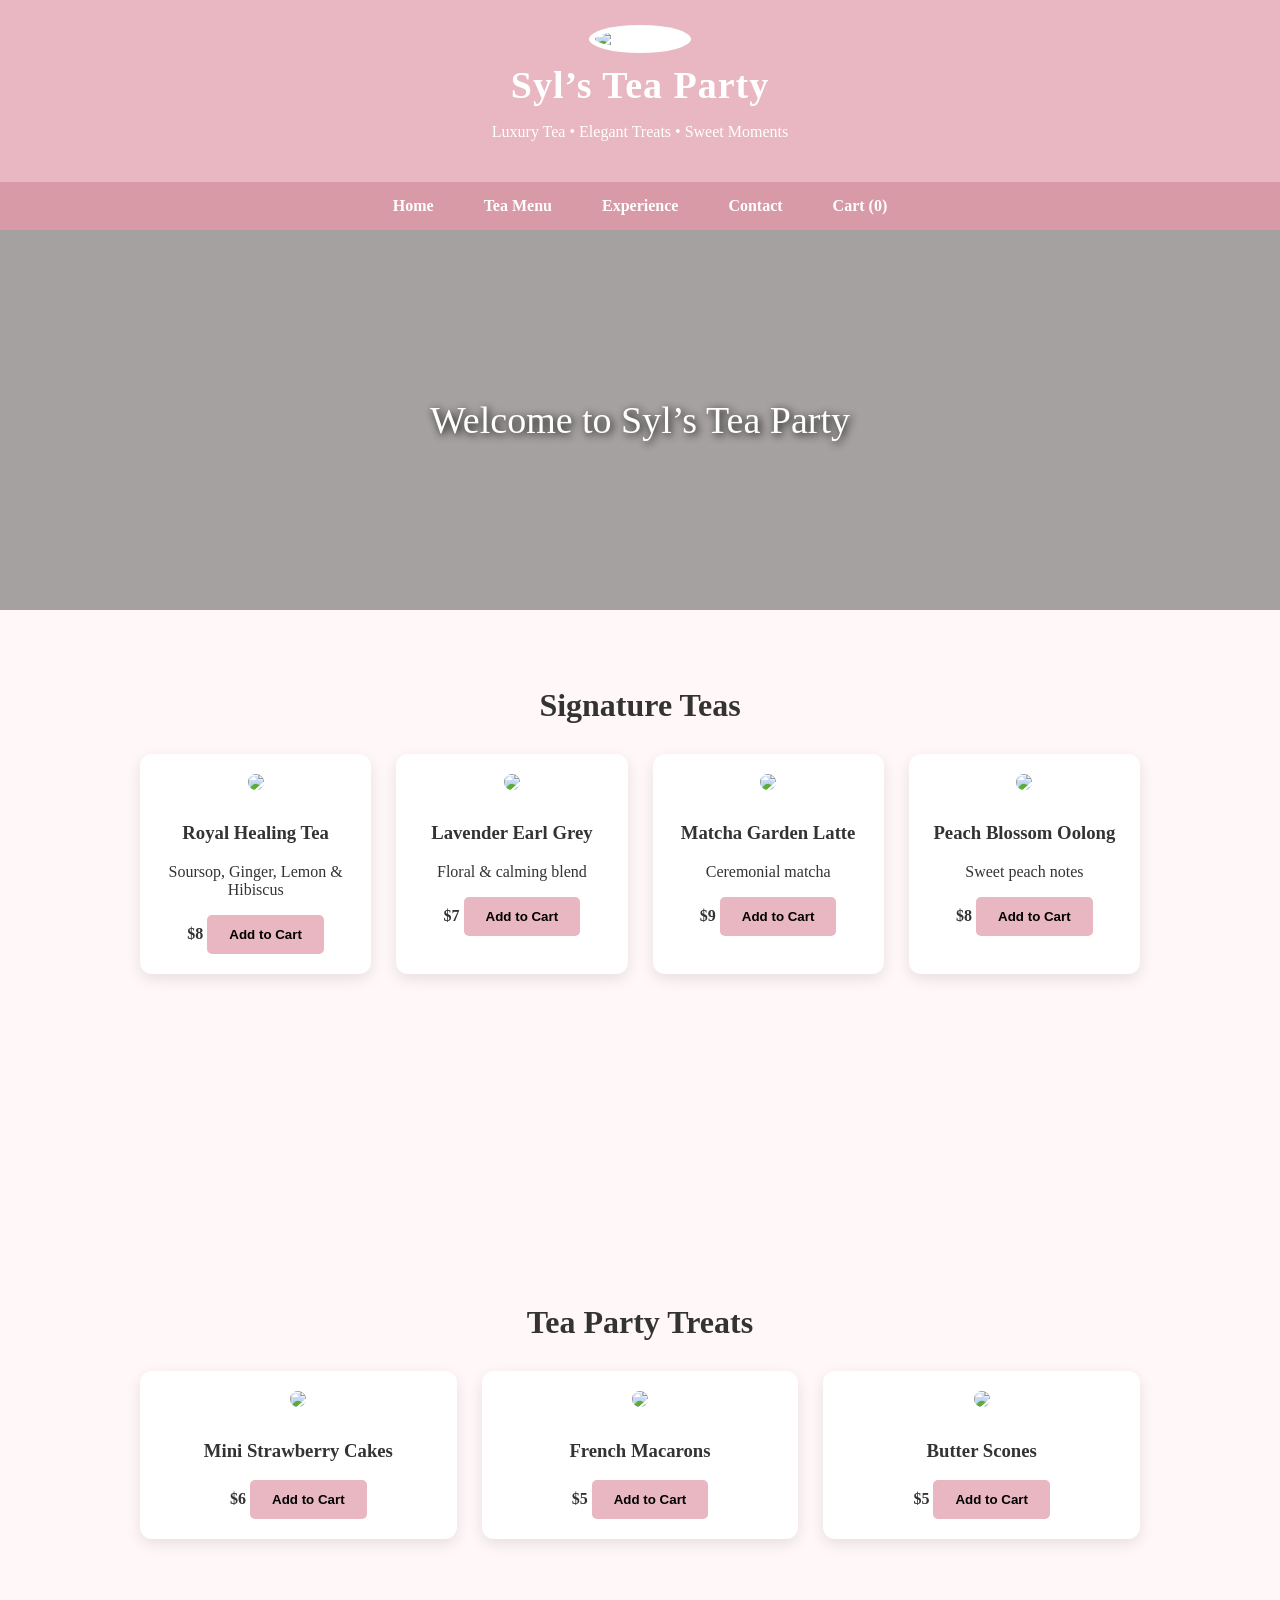
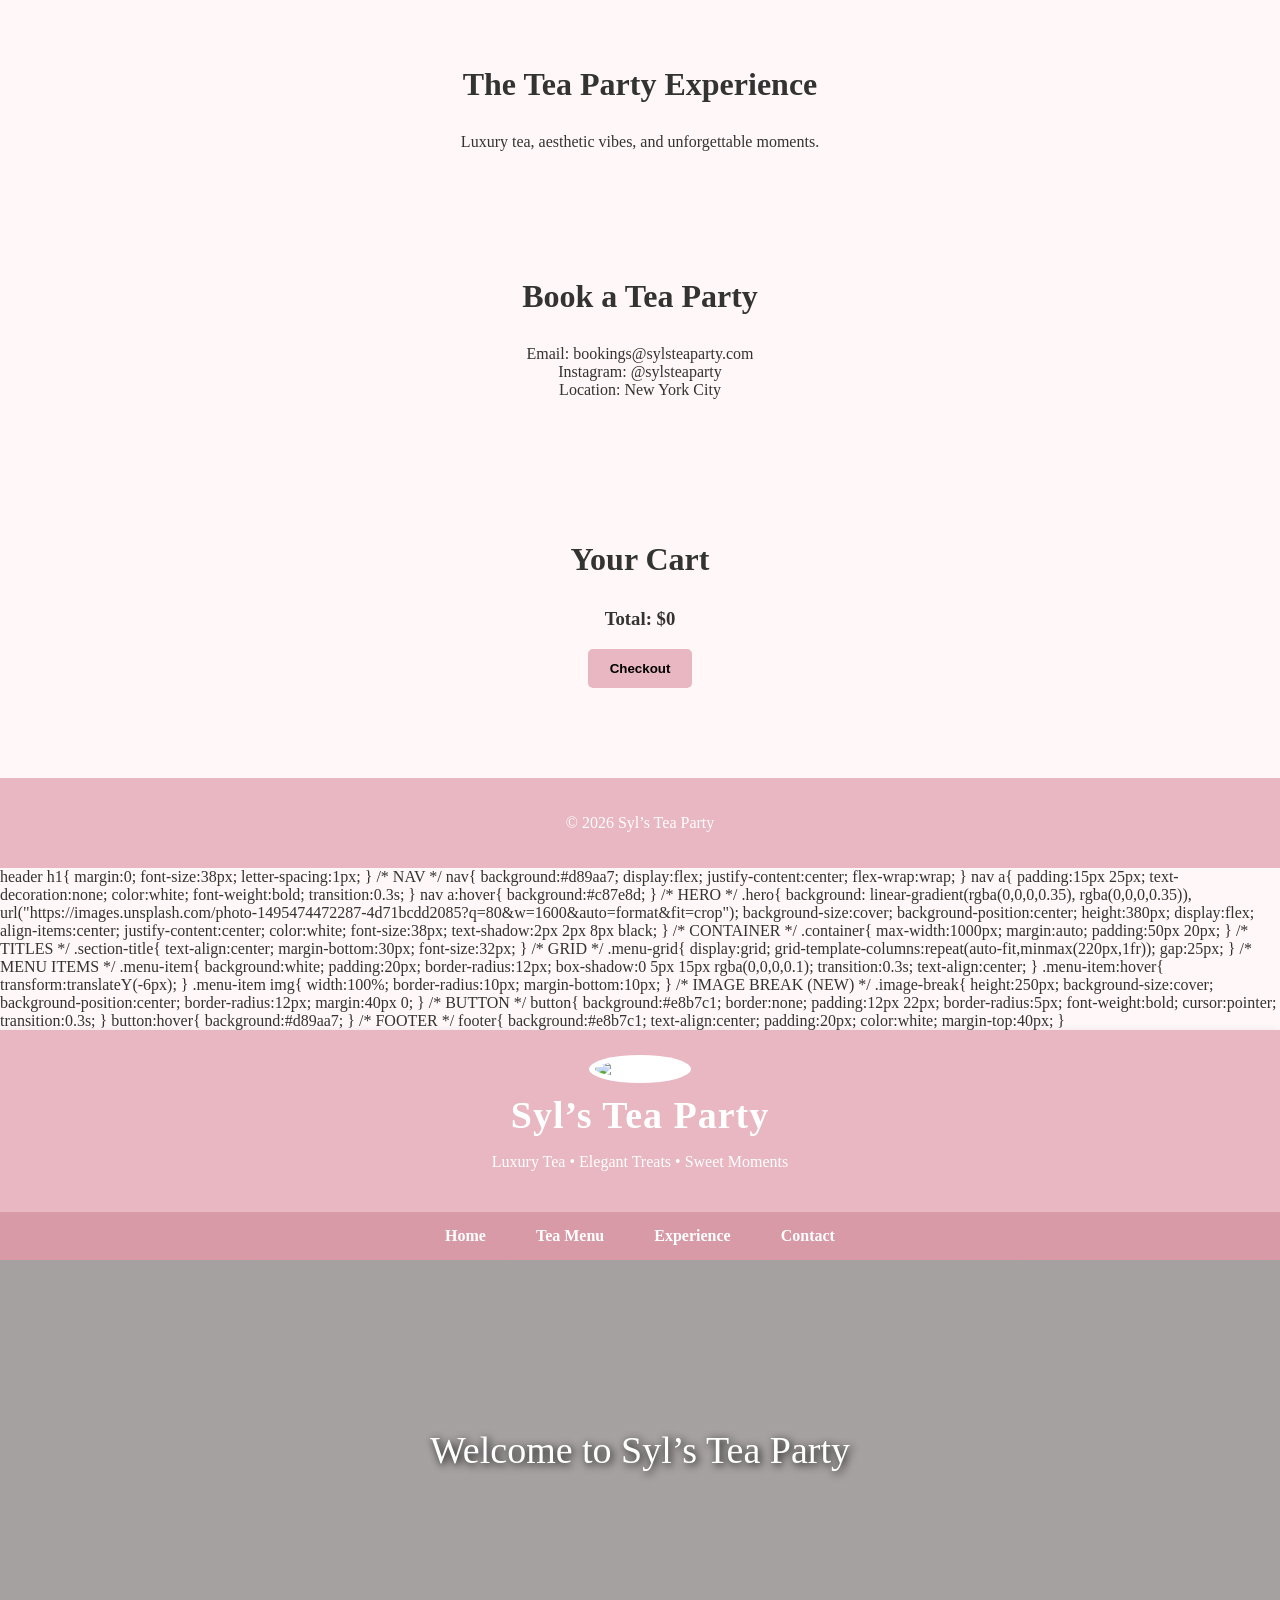
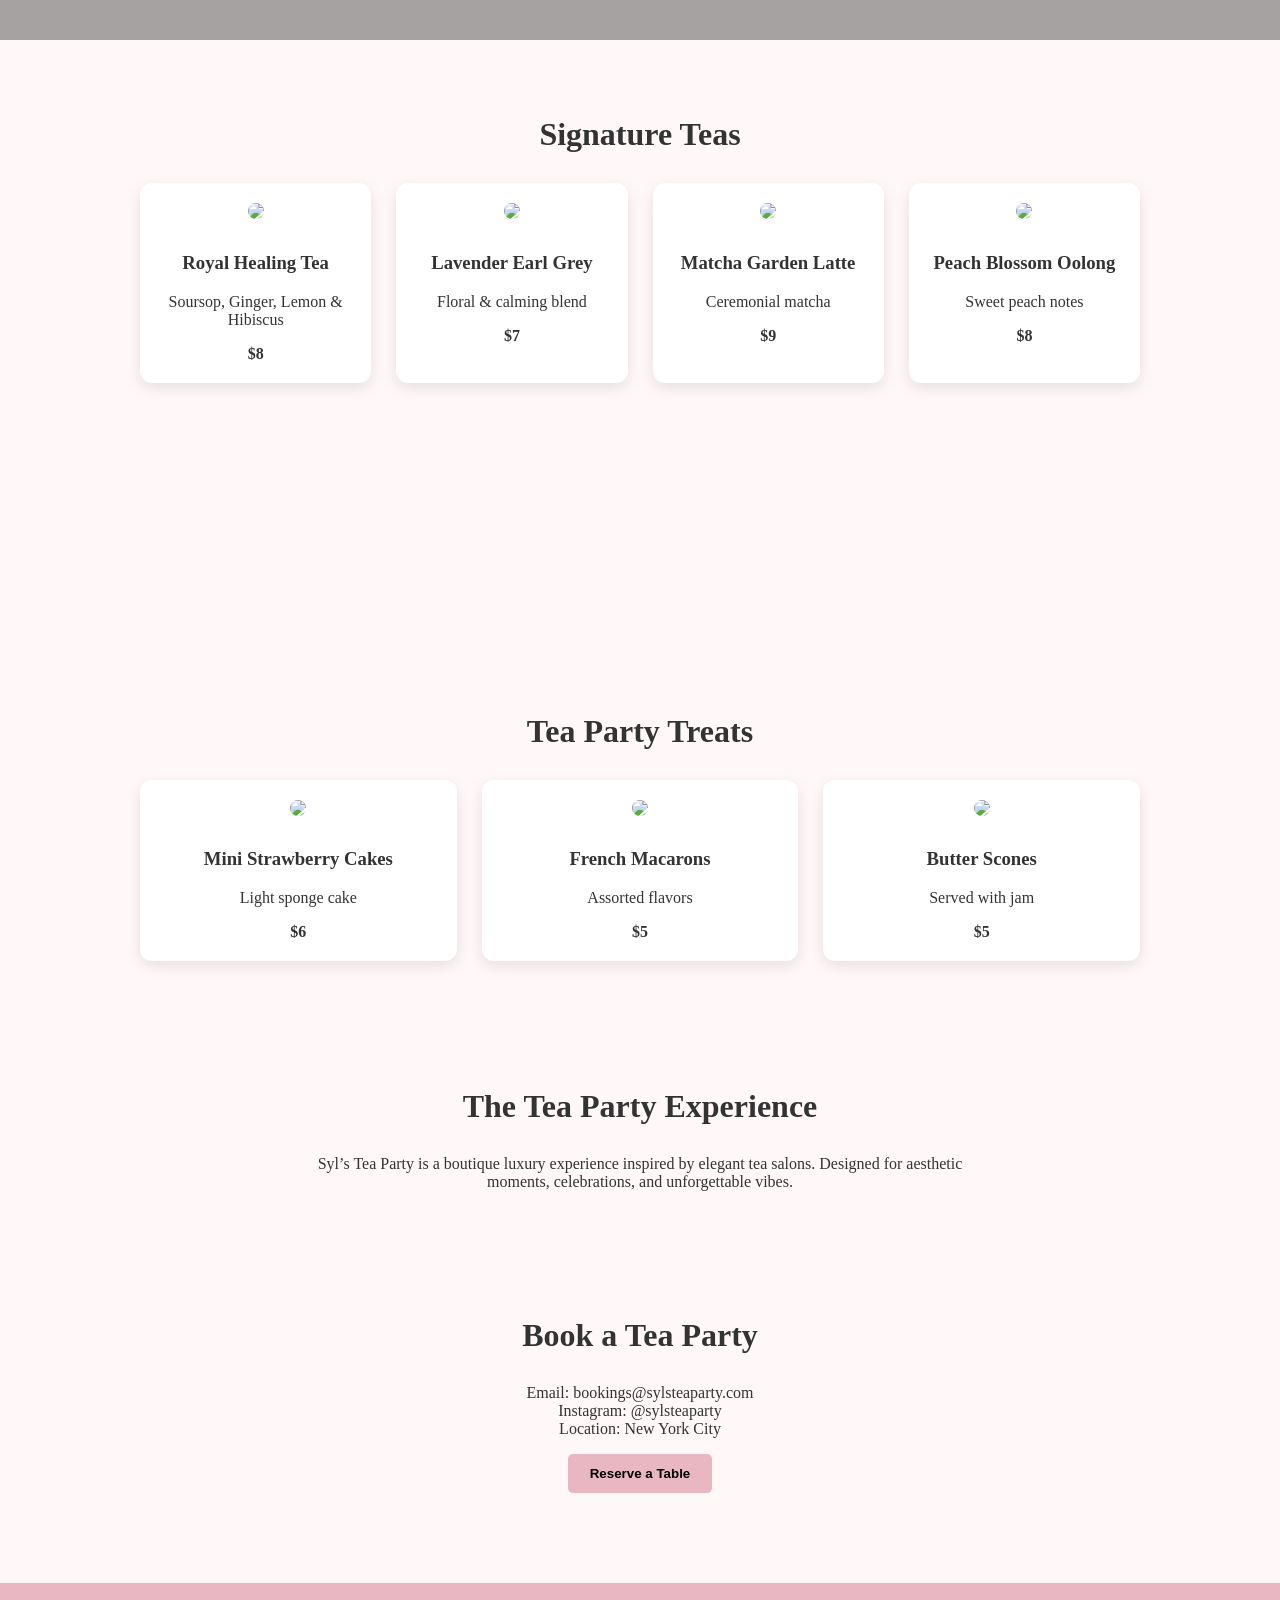
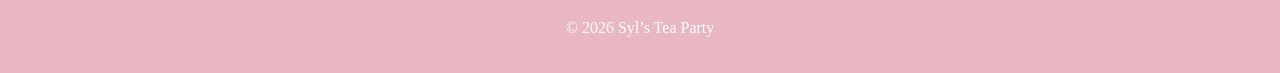
==== commit 634c01be: "Update index.html" ====
--- a/index.html
+++ b/index.html
@@ -35,6 +35,298 @@
 padding:6px;
 }
 
+header h1{
+margin:0;
+font-size:38px;
+letter-spacing:1px;
+}
+
+/* NAV */
+nav{
+background:#d89aa7;
+display:flex;
+justify-content:center;
+flex-wrap:wrap;
+}
+
+nav a{
+padding:15px 25px;
+text-decoration:none;
+color:white;
+font-weight:bold;
+transition:0.3s;
+}
+
+nav a:hover{
+background:#c87e8d;
+}
+
+/* HERO */
+.hero{
+background:
+linear-gradient(rgba(0,0,0,0.35), rgba(0,0,0,0.35)),
+url("https://images.unsplash.com/photo-1495474472287-4d71bcdd2085?q=80&w=1600");
+background-size:cover;
+background-position:center;
+height:380px;
+display:flex;
+align-items:center;
+justify-content:center;
+color:white;
+font-size:38px;
+text-shadow:2px 2px 8px black;
+}
+
+/* CONTAINER */
+.container{
+max-width:1000px;
+margin:auto;
+padding:50px 20px;
+}
+
+/* TITLES */
+.section-title{
+text-align:center;
+margin-bottom:30px;
+font-size:32px;
+}
+
+/* GRID */
+.menu-grid{
+display:grid;
+grid-template-columns:repeat(auto-fit,minmax(220px,1fr));
+gap:25px;
+}
+
+/* MENU ITEMS */
+.menu-item{
+background:white;
+padding:20px;
+border-radius:12px;
+box-shadow:0 5px 15px rgba(0,0,0,0.1);
+transition:0.3s;
+text-align:center;
+}
+
+.menu-item:hover{
+transform:translateY(-6px);
+}
+
+.menu-item img{
+width:100%;
+border-radius:10px;
+margin-bottom:10px;
+}
+
+/* CART ITEMS */
+#cart-items div{
+background:white;
+padding:10px;
+margin:10px auto;
+max-width:300px;
+border-radius:8px;
+box-shadow:0 2px 6px rgba(0,0,0,0.1);
+text-align:center;
+}
+
+/* IMAGE BREAK */
+.image-break{
+height:250px;
+background-size:cover;
+background-position:center;
+border-radius:12px;
+margin:40px 0;
+}
+
+/* BUTTON */
+button{
+background:#e8b7c1;
+border:none;
+padding:12px 22px;
+border-radius:5px;
+font-weight:bold;
+cursor:pointer;
+transition:0.3s;
+}
+
+button:hover{
+background:#d89aa7;
+}
+
+/* FOOTER */
+footer{
+background:#e8b7c1;
+text-align:center;
+padding:20px;
+color:white;
+margin-top:40px;
+}
+
+</style>
+</head>
+
+<body>
+
+<header>
+<img src="https://via.placeholder.com/200x200.png?text=ST" class="logo">
+<h1>Syl’s Tea Party</h1>
+<p>Luxury Tea • Elegant Treats • Sweet Moments</p>
+</header>
+
+<nav>
+<a href="#home">Home</a>
+<a href="#menu">Tea Menu</a>
+<a href="#experience">Experience</a>
+<a href="#contact">Contact</a>
+<a href="#cart">Cart (<span id="cart-count">0</span>)</a>
+</nav>
+
+<div class="hero" id="home">
+Welcome to Syl’s Tea Party
+</div>
+
+<div class="container" id="menu">
+
+<h2 class="section-title">Signature Teas</h2>
+
+<div class="menu-grid">
+
+<div class="menu-item">
+<img src="https://images.unsplash.com/photo-1523906630133-f6934a1ab2b9?q=80&w=800">
+<h3>Royal Healing Tea</h3>
+<p>Soursop, Ginger, Lemon & Hibiscus</p>
+<strong>$8</strong>
+<button onclick="addToCart('Royal Healing Tea', 8)">Add to Cart</button>
+</div>
+
+<div class="menu-item">
+<img src="https://images.unsplash.com/photo-1498804103079-a6351b050096?q=80&w=800">
+<h3>Lavender Earl Grey</h3>
+<p>Floral & calming blend</p>
+<strong>$7</strong>
+<button onclick="addToCart('Lavender Earl Grey', 7)">Add to Cart</button>
+</div>
+
+<div class="menu-item">
+<img src="https://images.unsplash.com/photo-1515823064-d6e0c04616a7?q=80&w=800">
+<h3>Matcha Garden Latte</h3>
+<p>Ceremonial matcha</p>
+<strong>$9</strong>
+<button onclick="addToCart('Matcha Garden Latte', 9)">Add to Cart</button>
+</div>
+
+<div class="menu-item">
+<img src="https://images.unsplash.com/photo-1512568400610-62da28bc8a13?q=80&w=800">
+<h3>Peach Blossom Oolong</h3>
+<p>Sweet peach notes</p>
+<strong>$8</strong>
+<button onclick="addToCart('Peach Blossom Oolong', 8)">Add to Cart</button>
+</div>
+
+</div>
+
+<div class="image-break" style="background-image:url('https://images.unsplash.com/photo-1509042239860-f550ce710b93?q=80&w=1600');"></div>
+
+<h2 class="section-title">Tea Party Treats</h2>
+
+<div class="menu-grid">
+
+<div class="menu-item">
+<img src="https://images.unsplash.com/photo-1464306076886-da185f6a6aab?q=80&w=800">
+<h3>Mini Strawberry Cakes</h3>
+<strong>$6</strong>
+<button onclick="addToCart('Mini Strawberry Cakes', 6)">Add to Cart</button>
+</div>
+
+<div class="menu-item">
+<img src="https://images.unsplash.com/photo-1541781774459-bb2af2f05b55?q=80&w=800">
+<h3>French Macarons</h3>
+<strong>$5</strong>
+<button onclick="addToCart('French Macarons', 5)">Add to Cart</button>
+</div>
+
+<div class="menu-item">
+<img src="https://images.unsplash.com/photo-1509440159596-0249088772ff?q=80&w=800">
+<h3>Butter Scones</h3>
+<strong>$5</strong>
+<button onclick="addToCart('Butter Scones', 5)">Add to Cart</button>
+</div>
+
+</div>
+
+</div>
+
+<!-- EXPERIENCE -->
+<div class="container" id="experience">
+<h2 class="section-title">The Tea Party Experience</h2>
+<p style="text-align:center; max-width:700px; margin:auto;">
+Luxury tea, aesthetic vibes, and unforgettable moments.
+</p>
+</div>
+
+<!-- CONTACT -->
+<div class="container" id="contact">
+<h2 class="section-title">Book a Tea Party</h2>
+<p style="text-align:center;">
+Email: bookings@sylsteaparty.com<br>
+Instagram: @sylsteaparty<br>
+Location: New York City
+</p>
+</div>
+
+<!-- CART -->
+<div class="container" id="cart">
+<h2 class="section-title">Your Cart</h2>
+<div id="cart-items"></div>
+<h3 id="cart-total" style="text-align:center;"></h3>
+
+<div style="text-align:center;">
+<button onclick="checkout()">Checkout</button>
+</div>
+</div>
+
+<footer>
+<p>© 2026 Syl’s Tea Party</p>
+</footer>
+
+<script>
+
+let cart = JSON.parse(localStorage.getItem("cart")) || [];
+
+function updateCart(){
+let cartItems = document.getElementById("cart-items");
+let total = 0;
+
+cartItems.innerHTML = "";
+
+cart.forEach(item=>{
+let div = document.createElement("div");
+div.innerHTML = item.name + " - $" + item.price;
+cartItems.appendChild(div);
+total += item.price;
+});
+
+document.getElementById("cart-total").innerText = "Total: $" + total;
+document.getElementById("cart-count").innerText = cart.length;
+}
+
+function addToCart(name, price){
+cart.push({name, price});
+localStorage.setItem("cart", JSON.stringify(cart));
+updateCart();
+alert(name + " added to cart");
+}
+
+function checkout(){
+alert("Next step: connect Stripe here");
+}
+
+updateCart();
+
+</script>
+
+</body>
+</html>
 header h1{
 margin:0;
 font-size:38px;
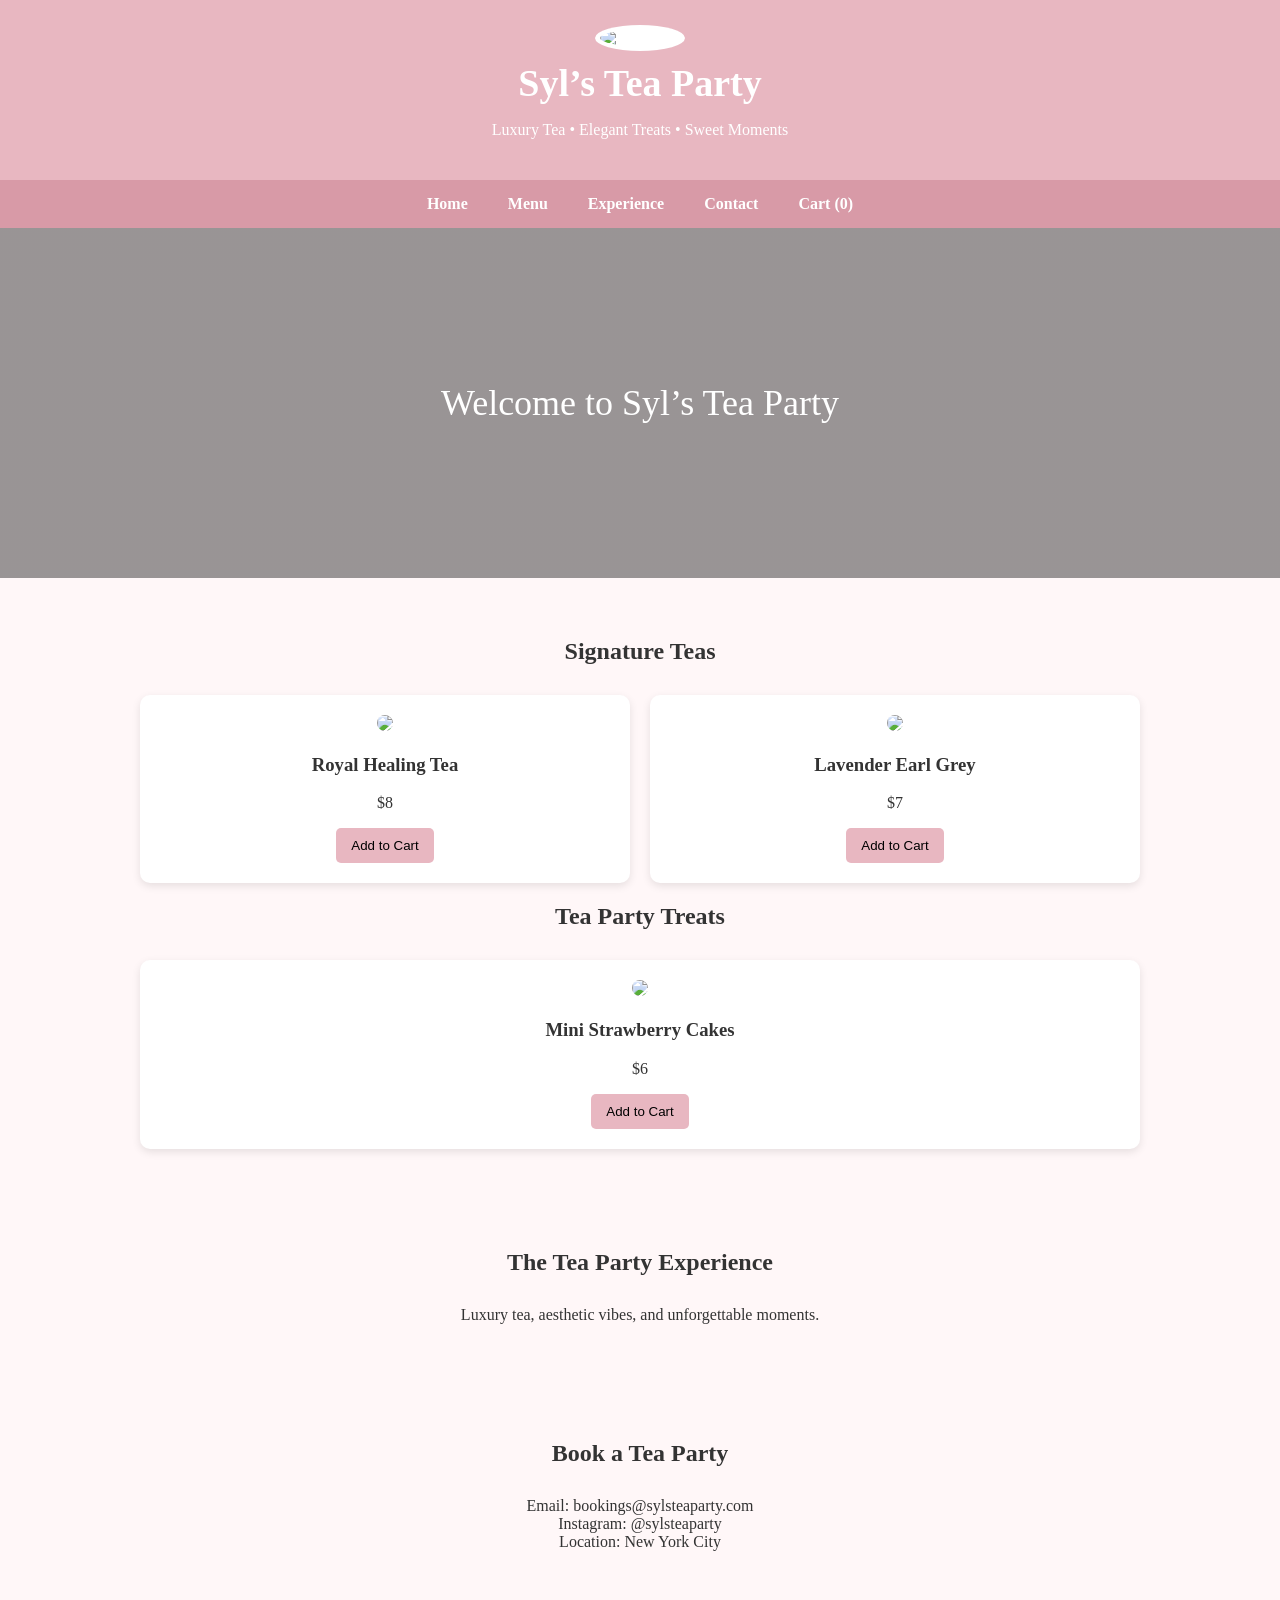
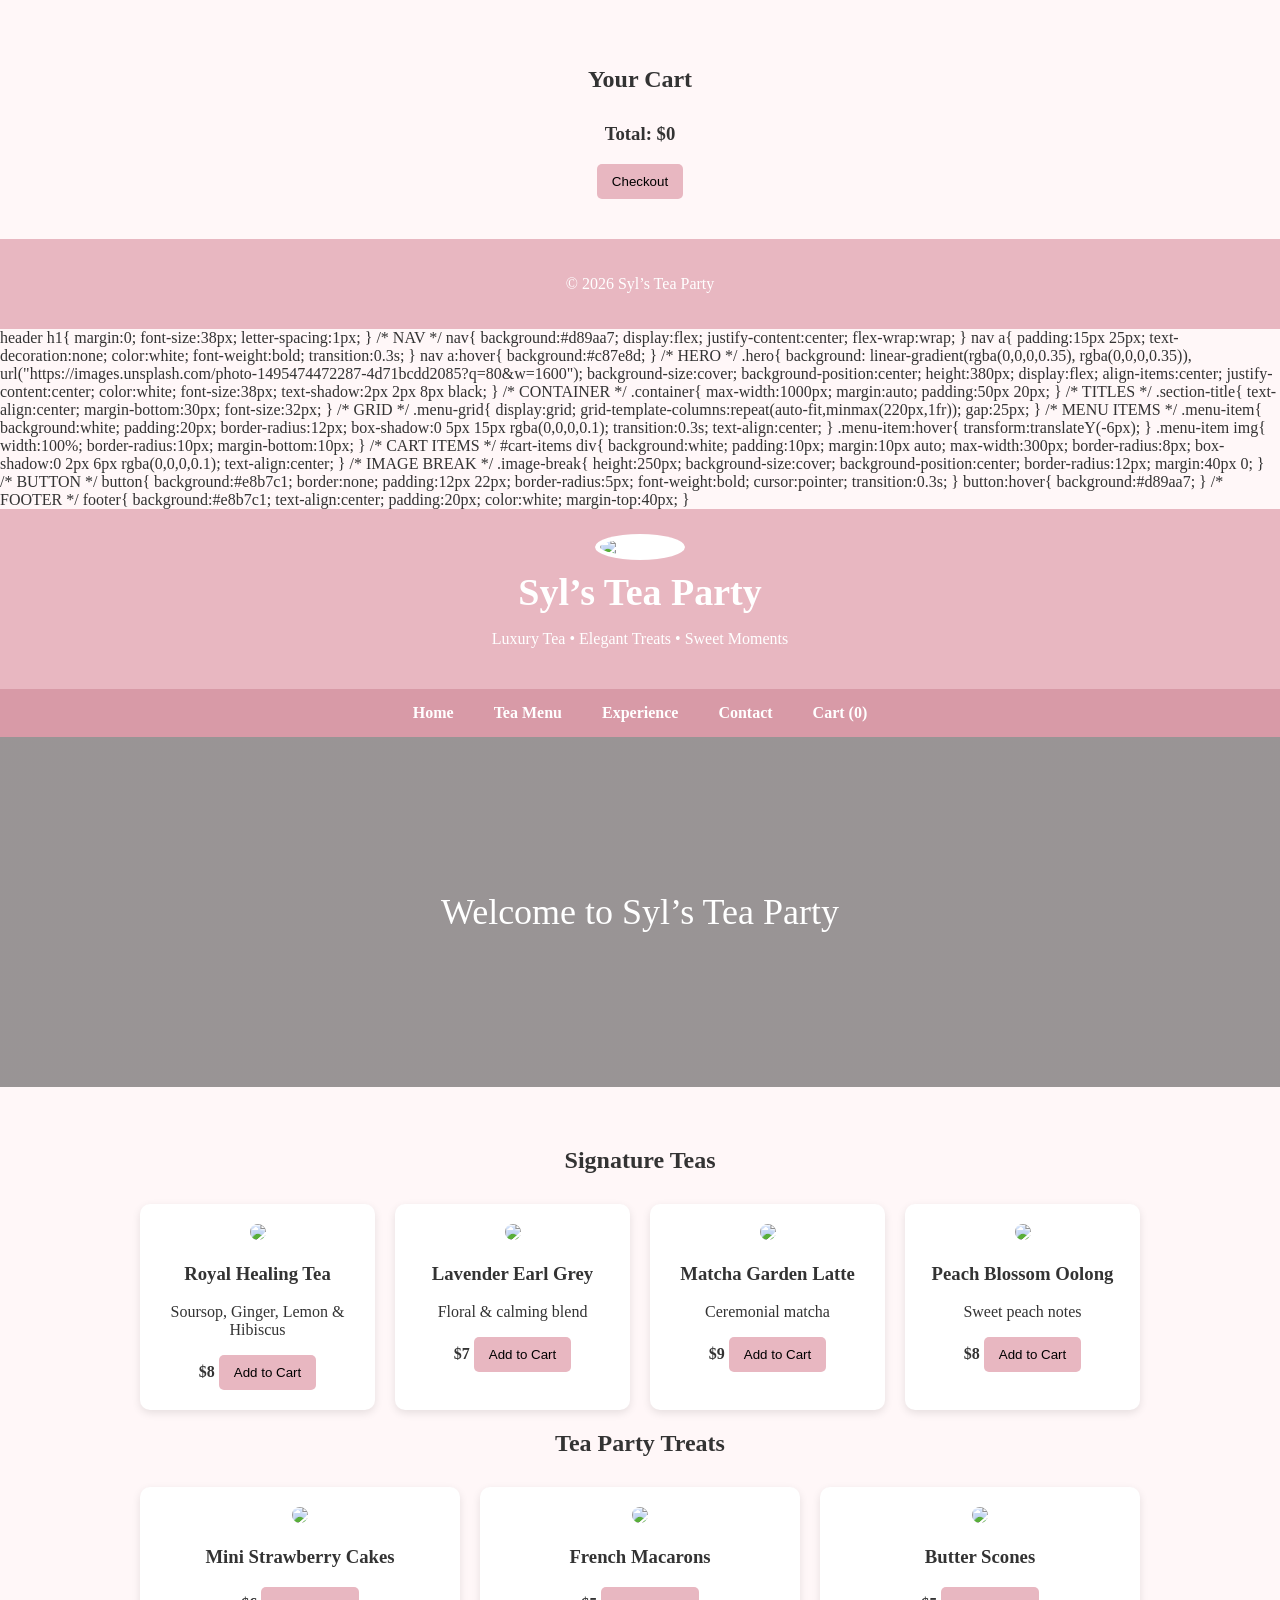
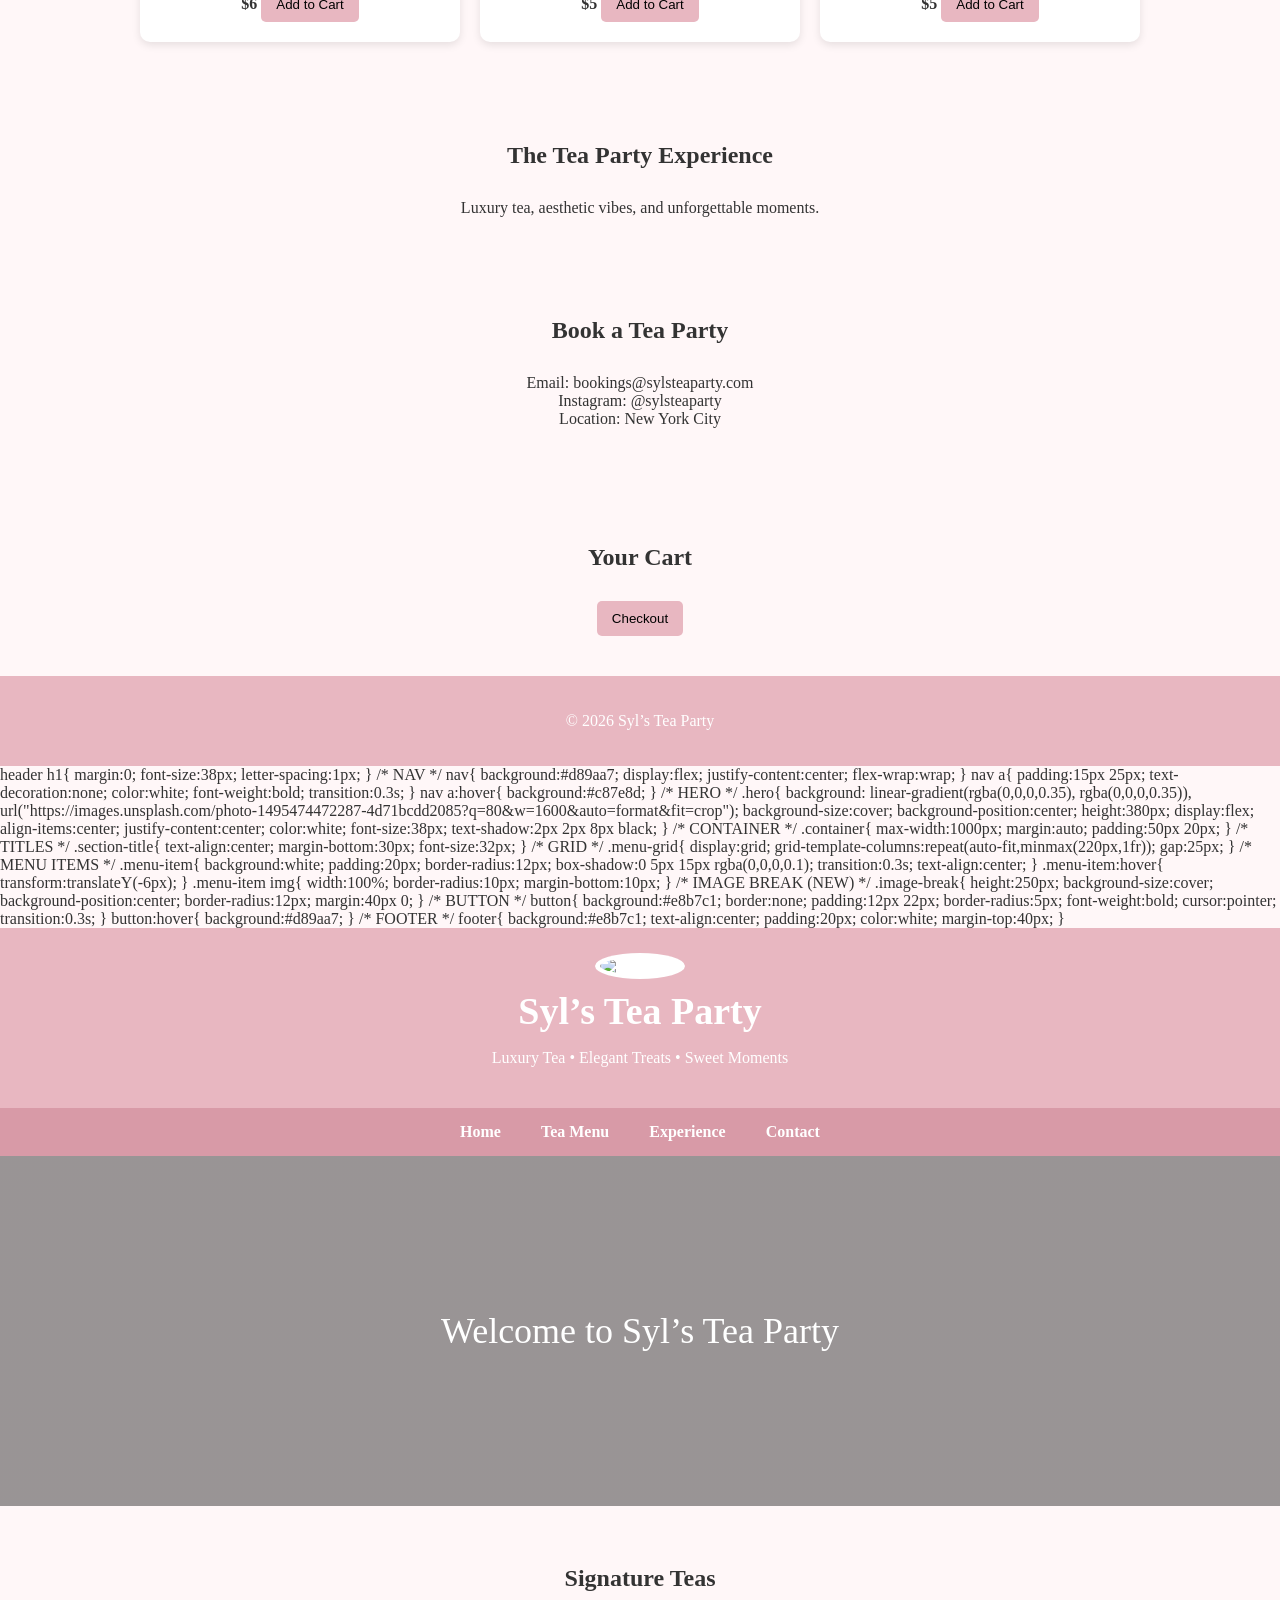
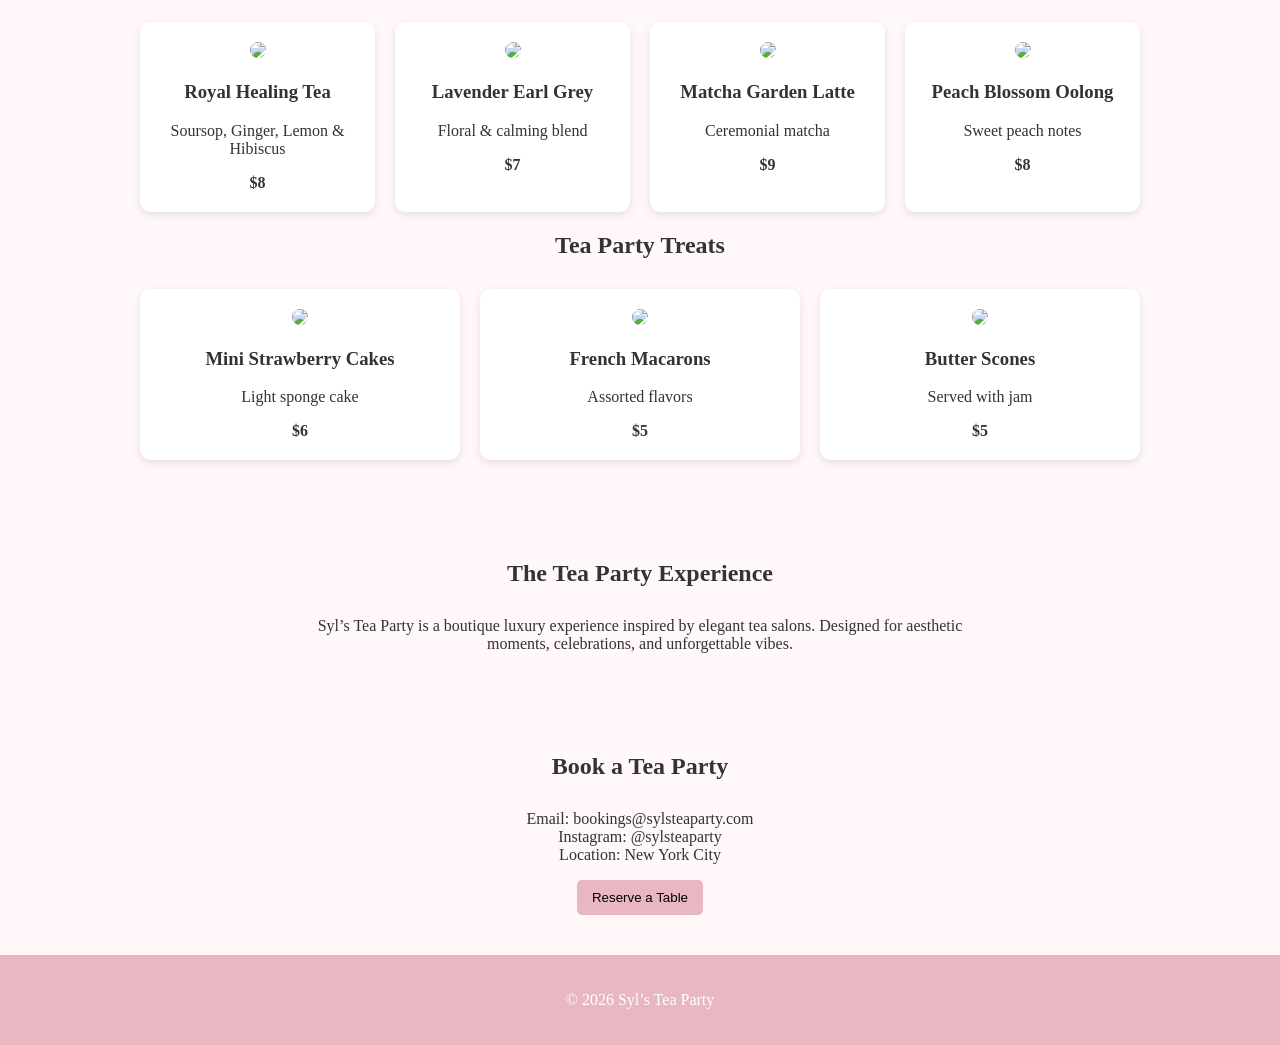
==== commit 6828335d: "Update index.html" ====
--- a/index.html
+++ b/index.html
@@ -3,7 +3,6 @@
 <head>
 <meta charset="UTF-8">
 <meta name="viewport" content="width=device-width, initial-scale=1.0">
-
 <title>Syl’s Tea Party</title>
 
 <style>
@@ -13,7 +12,6 @@
 margin:0;
 background:#fff7f8;
 color:#333;
-scroll-behavior:smooth;
 }
 
 /* HEADER */
@@ -22,19 +20,255 @@
 padding:25px;
 text-align:center;
 color:white;
-box-shadow:0 2px 10px rgba(0,0,0,0.1);
 }
 
 .logo{
-width:90px;
+width:80px;
 display:block;
 margin:auto;
 margin-bottom:10px;
 border-radius:50%;
 background:white;
-padding:6px;
-}
-
+padding:5px;
+}
+
+header h1{
+margin:0;
+font-size:38px;
+}
+
+/* NAV */
+nav{
+background:#d89aa7;
+display:flex;
+justify-content:center;
+flex-wrap:wrap;
+}
+
+nav a{
+padding:15px 20px;
+color:white;
+text-decoration:none;
+font-weight:bold;
+}
+
+nav a:hover{
+background:#c87e8d;
+}
+
+/* HERO */
+.hero{
+background:
+linear-gradient(rgba(0,0,0,0.4), rgba(0,0,0,0.4)),
+url("https://images.unsplash.com/photo-1495474472287-4d71bcdd2085?q=80&w=1600");
+background-size:cover;
+background-position:center;
+height:350px;
+display:flex;
+align-items:center;
+justify-content:center;
+color:white;
+font-size:36px;
+}
+
+/* CONTAINER */
+.container{
+max-width:1000px;
+margin:auto;
+padding:40px;
+}
+
+.section-title{
+text-align:center;
+margin-bottom:30px;
+}
+
+/* GRID */
+.menu-grid{
+display:grid;
+grid-template-columns:repeat(auto-fit,minmax(220px,1fr));
+gap:20px;
+}
+
+/* ITEM */
+.menu-item{
+background:white;
+padding:20px;
+border-radius:10px;
+box-shadow:0 3px 8px rgba(0,0,0,0.1);
+text-align:center;
+}
+
+.menu-item img{
+width:100%;
+border-radius:8px;
+}
+
+/* CART */
+#cart-items div{
+background:white;
+margin:10px auto;
+padding:10px;
+max-width:300px;
+border-radius:8px;
+box-shadow:0 2px 6px rgba(0,0,0,0.1);
+}
+
+/* BUTTON */
+button{
+background:#e8b7c1;
+border:none;
+padding:10px 15px;
+border-radius:5px;
+cursor:pointer;
+}
+
+button:hover{
+background:#d89aa7;
+}
+
+/* FOOTER */
+footer{
+background:#e8b7c1;
+text-align:center;
+padding:20px;
+color:white;
+}
+
+</style>
+</head>
+
+<body>
+
+<header>
+<img src="https://via.placeholder.com/150x150.png?text=ST" class="logo">
+<h1>Syl’s Tea Party</h1>
+<p>Luxury Tea • Elegant Treats • Sweet Moments</p>
+</header>
+
+<nav>
+<a href="#home">Home</a>
+<a href="#menu">Menu</a>
+<a href="#experience">Experience</a>
+<a href="#contact">Contact</a>
+<a href="#cart">Cart (<span id="cart-count">0</span>)</a>
+</nav>
+
+<!-- HERO -->
+<div class="hero" id="home">
+Welcome to Syl’s Tea Party
+</div>
+
+<!-- MENU -->
+<div class="container" id="menu">
+
+<h2 class="section-title">Signature Teas</h2>
+
+<div class="menu-grid">
+
+<div class="menu-item">
+<img src="https://images.unsplash.com/photo-1523906630133-f6934a1ab2b9?q=80&w=800">
+<h3>Royal Healing Tea</h3>
+<p>$8</p>
+<button onclick="addToCart('Royal Healing Tea',8)">Add to Cart</button>
+</div>
+
+<div class="menu-item">
+<img src="https://images.unsplash.com/photo-1498804103079-a6351b050096?q=80&w=800">
+<h3>Lavender Earl Grey</h3>
+<p>$7</p>
+<button onclick="addToCart('Lavender Earl Grey',7)">Add to Cart</button>
+</div>
+
+</div>
+
+<h2 class="section-title">Tea Party Treats</h2>
+
+<div class="menu-grid">
+
+<div class="menu-item">
+<img src="https://images.unsplash.com/photo-1464306076886-da185f6a6aab?q=80&w=800">
+<h3>Mini Strawberry Cakes</h3>
+<p>$6</p>
+<button onclick="addToCart('Mini Strawberry Cakes',6)">Add to Cart</button>
+</div>
+
+</div>
+
+</div>
+
+<!-- EXPERIENCE -->
+<div class="container" id="experience">
+<h2 class="section-title">The Tea Party Experience</h2>
+<p style="text-align:center;">
+Luxury tea, aesthetic vibes, and unforgettable moments.
+</p>
+</div>
+
+<!-- CONTACT -->
+<div class="container" id="contact">
+<h2 class="section-title">Book a Tea Party</h2>
+<p style="text-align:center;">
+Email: bookings@sylsteaparty.com<br>
+Instagram: @sylsteaparty<br>
+Location: New York City
+</p>
+</div>
+
+<!-- CART -->
+<div class="container" id="cart">
+<h2 class="section-title">Your Cart</h2>
+
+<div id="cart-items"></div>
+<h3 id="cart-total" style="text-align:center;"></h3>
+
+<div style="text-align:center;">
+<button onclick="checkout()">Checkout</button>
+</div>
+
+</div>
+
+<footer>
+<p>© 2026 Syl’s Tea Party</p>
+</footer>
+
+<script>
+
+let cart = JSON.parse(localStorage.getItem("cart")) || [];
+
+function updateCart(){
+let cartItems = document.getElementById("cart-items");
+let total = 0;
+
+cartItems.innerHTML = "";
+
+cart.forEach(item=>{
+let div = document.createElement("div");
+div.innerHTML = item.name + " - $" + item.price;
+cartItems.appendChild(div);
+total += item.price;
+});
+
+document.getElementById("cart-total").innerText = "Total: $" + total;
+document.getElementById("cart-count").innerText = cart.length;
+}
+
+function addToCart(name, price){
+cart.push({name, price});
+localStorage.setItem("cart", JSON.stringify(cart));
+updateCart();
+}
+
+function checkout(){
+alert("Next step: connect Stripe");
+}
+
+updateCart();
+
+</script>
+
+</body>
+</html>
 header h1{
 margin:0;
 font-size:38px;
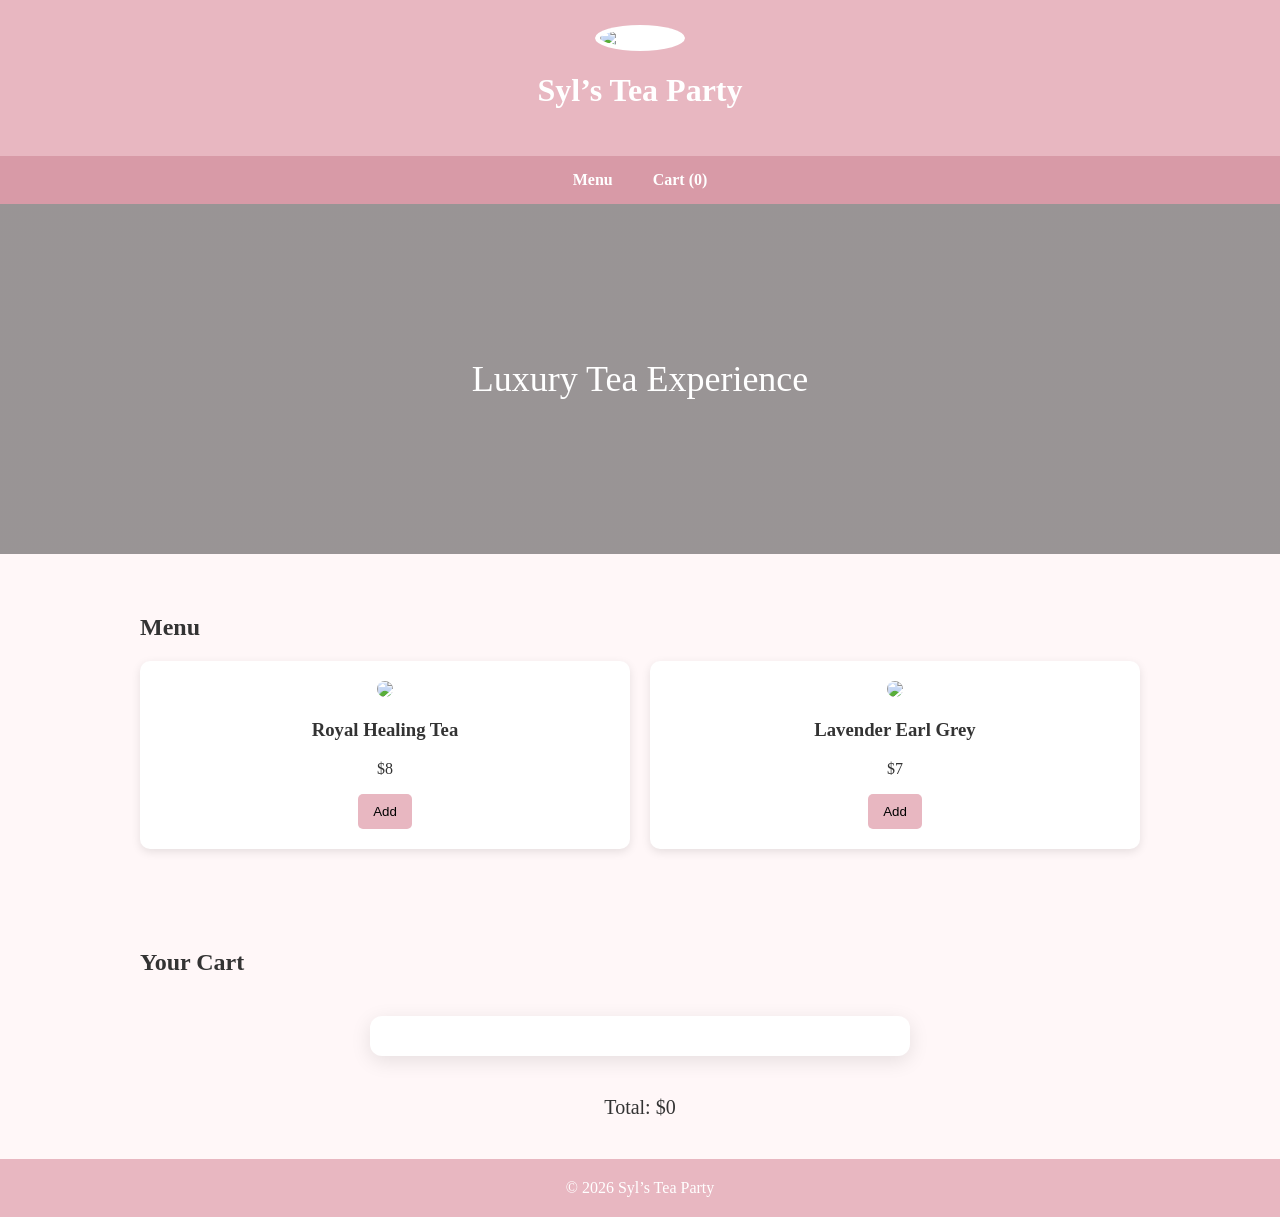
==== commit c8846a13: "Update index.html" ====
--- a/index.html
+++ b/index.html
@@ -24,25 +24,18 @@
 
 .logo{
 width:80px;
+margin:auto;
 display:block;
-margin:auto;
 margin-bottom:10px;
 border-radius:50%;
 background:white;
 padding:5px;
 }
 
-header h1{
-margin:0;
-font-size:38px;
-}
-
-/* NAV */
 nav{
 background:#d89aa7;
 display:flex;
 justify-content:center;
-flex-wrap:wrap;
 }
 
 nav a{
@@ -78,24 +71,17 @@
 padding:40px;
 }
 
-.section-title{
-text-align:center;
-margin-bottom:30px;
-}
-
-/* GRID */
 .menu-grid{
 display:grid;
 grid-template-columns:repeat(auto-fit,minmax(220px,1fr));
 gap:20px;
 }
 
-/* ITEM */
 .menu-item{
 background:white;
 padding:20px;
 border-radius:10px;
-box-shadow:0 3px 8px rgba(0,0,0,0.1);
+box-shadow:0 3px 10px rgba(0,0,0,0.1);
 text-align:center;
 }
 
@@ -104,14 +90,32 @@
 border-radius:8px;
 }
 
-/* CART */
-#cart-items div{
+/* CART PANEL */
+.cart-box{
 background:white;
-margin:10px auto;
-padding:10px;
-max-width:300px;
-border-radius:8px;
-box-shadow:0 2px 6px rgba(0,0,0,0.1);
+border-radius:12px;
+padding:20px;
+max-width:500px;
+margin:40px auto;
+box-shadow:0 5px 20px rgba(0,0,0,0.1);
+}
+
+.cart-item{
+display:flex;
+justify-content:space-between;
+align-items:center;
+margin-bottom:15px;
+}
+
+.cart-controls button{
+padding:5px 10px;
+margin:0 3px;
+}
+
+.total{
+text-align:center;
+font-size:20px;
+margin-top:20px;
 }
 
 /* BUTTON */
@@ -127,7 +131,6 @@
 background:#d89aa7;
 }
 
-/* FOOTER */
 footer{
 background:#e8b7c1;
 text-align:center;
@@ -143,26 +146,20 @@
 <header>
 <img src="https://via.placeholder.com/150x150.png?text=ST" class="logo">
 <h1>Syl’s Tea Party</h1>
-<p>Luxury Tea • Elegant Treats • Sweet Moments</p>
 </header>
 
 <nav>
-<a href="#home">Home</a>
 <a href="#menu">Menu</a>
-<a href="#experience">Experience</a>
-<a href="#contact">Contact</a>
 <a href="#cart">Cart (<span id="cart-count">0</span>)</a>
 </nav>
 
-<!-- HERO -->
-<div class="hero" id="home">
-Welcome to Syl’s Tea Party
-</div>
-
-<!-- MENU -->
+<div class="hero">
+Luxury Tea Experience
+</div>
+
 <div class="container" id="menu">
 
-<h2 class="section-title">Signature Teas</h2>
+<h2>Menu</h2>
 
 <div class="menu-grid">
 
@@ -170,635 +167,104 @@
 <img src="https://images.unsplash.com/photo-1523906630133-f6934a1ab2b9?q=80&w=800">
 <h3>Royal Healing Tea</h3>
 <p>$8</p>
-<button onclick="addToCart('Royal Healing Tea',8)">Add to Cart</button>
+<button onclick="addToCart('Royal Healing Tea',8)">Add</button>
 </div>
 
 <div class="menu-item">
 <img src="https://images.unsplash.com/photo-1498804103079-a6351b050096?q=80&w=800">
 <h3>Lavender Earl Grey</h3>
 <p>$7</p>
-<button onclick="addToCart('Lavender Earl Grey',7)">Add to Cart</button>
-</div>
-
-</div>
-
-<h2 class="section-title">Tea Party Treats</h2>
-
-<div class="menu-grid">
-
-<div class="menu-item">
-<img src="https://images.unsplash.com/photo-1464306076886-da185f6a6aab?q=80&w=800">
-<h3>Mini Strawberry Cakes</h3>
-<p>$6</p>
-<button onclick="addToCart('Mini Strawberry Cakes',6)">Add to Cart</button>
-</div>
-
-</div>
-
-</div>
-
-<!-- EXPERIENCE -->
-<div class="container" id="experience">
-<h2 class="section-title">The Tea Party Experience</h2>
-<p style="text-align:center;">
-Luxury tea, aesthetic vibes, and unforgettable moments.
-</p>
-</div>
-
-<!-- CONTACT -->
-<div class="container" id="contact">
-<h2 class="section-title">Book a Tea Party</h2>
-<p style="text-align:center;">
-Email: bookings@sylsteaparty.com<br>
-Instagram: @sylsteaparty<br>
-Location: New York City
-</p>
+<button onclick="addToCart('Lavender Earl Grey',7)">Add</button>
+</div>
+
+</div>
+
 </div>
 
 <!-- CART -->
 <div class="container" id="cart">
-<h2 class="section-title">Your Cart</h2>
-
-<div id="cart-items"></div>
-<h3 id="cart-total" style="text-align:center;"></h3>
-
-<div style="text-align:center;">
-<button onclick="checkout()">Checkout</button>
-</div>
-
-</div>
-
-<footer>
-<p>© 2026 Syl’s Tea Party</p>
-</footer>
+
+<h2>Your Cart</h2>
+
+<div class="cart-box" id="cart-items"></div>
+
+<div class="total" id="total"></div>
+
+</div>
+
+<footer>© 2026 Syl’s Tea Party</footer>
 
 <script>
 
 let cart = JSON.parse(localStorage.getItem("cart")) || [];
 
-function updateCart(){
-let cartItems = document.getElementById("cart-items");
+function saveCart(){
+localStorage.setItem("cart", JSON.stringify(cart));
+}
+
+function addToCart(name, price){
+let item = cart.find(i => i.name === name);
+
+if(item){
+item.qty++;
+}else{
+cart.push({name, price, qty:1});
+}
+
+saveCart();
+renderCart();
+}
+
+function removeItem(index){
+cart.splice(index,1);
+saveCart();
+renderCart();
+}
+
+function changeQty(index, change){
+cart[index].qty += change;
+
+if(cart[index].qty <= 0){
+removeItem(index);
+}else{
+saveCart();
+renderCart();
+}
+}
+
+function renderCart(){
+let container = document.getElementById("cart-items");
 let total = 0;
 
-cartItems.innerHTML = "";
-
-cart.forEach(item=>{
+container.innerHTML = "";
+
+cart.forEach((item, index)=>{
 let div = document.createElement("div");
-div.innerHTML = item.name + " - $" + item.price;
-cartItems.appendChild(div);
-total += item.price;
+div.className = "cart-item";
+
+div.innerHTML = `
+<span>${item.name} ($${item.price})</span>
+
+<div class="cart-controls">
+<button onclick="changeQty(${index}, -1)">-</button>
+<span>${item.qty}</span>
+<button onclick="changeQty(${index}, 1)">+</button>
+<button onclick="removeItem(${index})">x</button>
+</div>
+`;
+
+container.appendChild(div);
+
+total += item.price * item.qty;
 });
 
-document.getElementById("cart-total").innerText = "Total: $" + total;
+document.getElementById("total").innerText = "Total: $" + total;
 document.getElementById("cart-count").innerText = cart.length;
 }
 
-function addToCart(name, price){
-cart.push({name, price});
-localStorage.setItem("cart", JSON.stringify(cart));
-updateCart();
-}
-
-function checkout(){
-alert("Next step: connect Stripe");
-}
-
-updateCart();
+renderCart();
 
 </script>
 
 </body>
 </html>
-header h1{
-margin:0;
-font-size:38px;
-letter-spacing:1px;
-}
-
-/* NAV */
-nav{
-background:#d89aa7;
-display:flex;
-justify-content:center;
-flex-wrap:wrap;
-}
-
-nav a{
-padding:15px 25px;
-text-decoration:none;
-color:white;
-font-weight:bold;
-transition:0.3s;
-}
-
-nav a:hover{
-background:#c87e8d;
-}
-
-/* HERO */
-.hero{
-background:
-linear-gradient(rgba(0,0,0,0.35), rgba(0,0,0,0.35)),
-url("https://images.unsplash.com/photo-1495474472287-4d71bcdd2085?q=80&w=1600");
-background-size:cover;
-background-position:center;
-height:380px;
-display:flex;
-align-items:center;
-justify-content:center;
-color:white;
-font-size:38px;
-text-shadow:2px 2px 8px black;
-}
-
-/* CONTAINER */
-.container{
-max-width:1000px;
-margin:auto;
-padding:50px 20px;
-}
-
-/* TITLES */
-.section-title{
-text-align:center;
-margin-bottom:30px;
-font-size:32px;
-}
-
-/* GRID */
-.menu-grid{
-display:grid;
-grid-template-columns:repeat(auto-fit,minmax(220px,1fr));
-gap:25px;
-}
-
-/* MENU ITEMS */
-.menu-item{
-background:white;
-padding:20px;
-border-radius:12px;
-box-shadow:0 5px 15px rgba(0,0,0,0.1);
-transition:0.3s;
-text-align:center;
-}
-
-.menu-item:hover{
-transform:translateY(-6px);
-}
-
-.menu-item img{
-width:100%;
-border-radius:10px;
-margin-bottom:10px;
-}
-
-/* CART ITEMS */
-#cart-items div{
-background:white;
-padding:10px;
-margin:10px auto;
-max-width:300px;
-border-radius:8px;
-box-shadow:0 2px 6px rgba(0,0,0,0.1);
-text-align:center;
-}
-
-/* IMAGE BREAK */
-.image-break{
-height:250px;
-background-size:cover;
-background-position:center;
-border-radius:12px;
-margin:40px 0;
-}
-
-/* BUTTON */
-button{
-background:#e8b7c1;
-border:none;
-padding:12px 22px;
-border-radius:5px;
-font-weight:bold;
-cursor:pointer;
-transition:0.3s;
-}
-
-button:hover{
-background:#d89aa7;
-}
-
-/* FOOTER */
-footer{
-background:#e8b7c1;
-text-align:center;
-padding:20px;
-color:white;
-margin-top:40px;
-}
-
-</style>
-</head>
-
-<body>
-
-<header>
-<img src="https://via.placeholder.com/200x200.png?text=ST" class="logo">
-<h1>Syl’s Tea Party</h1>
-<p>Luxury Tea • Elegant Treats • Sweet Moments</p>
-</header>
-
-<nav>
-<a href="#home">Home</a>
-<a href="#menu">Tea Menu</a>
-<a href="#experience">Experience</a>
-<a href="#contact">Contact</a>
-<a href="#cart">Cart (<span id="cart-count">0</span>)</a>
-</nav>
-
-<div class="hero" id="home">
-Welcome to Syl’s Tea Party
-</div>
-
-<div class="container" id="menu">
-
-<h2 class="section-title">Signature Teas</h2>
-
-<div class="menu-grid">
-
-<div class="menu-item">
-<img src="https://images.unsplash.com/photo-1523906630133-f6934a1ab2b9?q=80&w=800">
-<h3>Royal Healing Tea</h3>
-<p>Soursop, Ginger, Lemon & Hibiscus</p>
-<strong>$8</strong>
-<button onclick="addToCart('Royal Healing Tea', 8)">Add to Cart</button>
-</div>
-
-<div class="menu-item">
-<img src="https://images.unsplash.com/photo-1498804103079-a6351b050096?q=80&w=800">
-<h3>Lavender Earl Grey</h3>
-<p>Floral & calming blend</p>
-<strong>$7</strong>
-<button onclick="addToCart('Lavender Earl Grey', 7)">Add to Cart</button>
-</div>
-
-<div class="menu-item">
-<img src="https://images.unsplash.com/photo-1515823064-d6e0c04616a7?q=80&w=800">
-<h3>Matcha Garden Latte</h3>
-<p>Ceremonial matcha</p>
-<strong>$9</strong>
-<button onclick="addToCart('Matcha Garden Latte', 9)">Add to Cart</button>
-</div>
-
-<div class="menu-item">
-<img src="https://images.unsplash.com/photo-1512568400610-62da28bc8a13?q=80&w=800">
-<h3>Peach Blossom Oolong</h3>
-<p>Sweet peach notes</p>
-<strong>$8</strong>
-<button onclick="addToCart('Peach Blossom Oolong', 8)">Add to Cart</button>
-</div>
-
-</div>
-
-<div class="image-break" style="background-image:url('https://images.unsplash.com/photo-1509042239860-f550ce710b93?q=80&w=1600');"></div>
-
-<h2 class="section-title">Tea Party Treats</h2>
-
-<div class="menu-grid">
-
-<div class="menu-item">
-<img src="https://images.unsplash.com/photo-1464306076886-da185f6a6aab?q=80&w=800">
-<h3>Mini Strawberry Cakes</h3>
-<strong>$6</strong>
-<button onclick="addToCart('Mini Strawberry Cakes', 6)">Add to Cart</button>
-</div>
-
-<div class="menu-item">
-<img src="https://images.unsplash.com/photo-1541781774459-bb2af2f05b55?q=80&w=800">
-<h3>French Macarons</h3>
-<strong>$5</strong>
-<button onclick="addToCart('French Macarons', 5)">Add to Cart</button>
-</div>
-
-<div class="menu-item">
-<img src="https://images.unsplash.com/photo-1509440159596-0249088772ff?q=80&w=800">
-<h3>Butter Scones</h3>
-<strong>$5</strong>
-<button onclick="addToCart('Butter Scones', 5)">Add to Cart</button>
-</div>
-
-</div>
-
-</div>
-
-<!-- EXPERIENCE -->
-<div class="container" id="experience">
-<h2 class="section-title">The Tea Party Experience</h2>
-<p style="text-align:center; max-width:700px; margin:auto;">
-Luxury tea, aesthetic vibes, and unforgettable moments.
-</p>
-</div>
-
-<!-- CONTACT -->
-<div class="container" id="contact">
-<h2 class="section-title">Book a Tea Party</h2>
-<p style="text-align:center;">
-Email: bookings@sylsteaparty.com<br>
-Instagram: @sylsteaparty<br>
-Location: New York City
-</p>
-</div>
-
-<!-- CART -->
-<div class="container" id="cart">
-<h2 class="section-title">Your Cart</h2>
-<div id="cart-items"></div>
-<h3 id="cart-total" style="text-align:center;"></h3>
-
-<div style="text-align:center;">
-<button onclick="checkout()">Checkout</button>
-</div>
-</div>
-
-<footer>
-<p>© 2026 Syl’s Tea Party</p>
-</footer>
-
-<script>
-
-let cart = JSON.parse(localStorage.getItem("cart")) || [];
-
-function updateCart(){
-let cartItems = document.getElementById("cart-items");
-let total = 0;
-
-cartItems.innerHTML = "";
-
-cart.forEach(item=>{
-let div = document.createElement("div");
-div.innerHTML = item.name + " - $" + item.price;
-cartItems.appendChild(div);
-total += item.price;
-});
-
-document.getElementById("cart-total").innerText = "Total: $" + total;
-document.getElementById("cart-count").innerText = cart.length;
-}
-
-function addToCart(name, price){
-cart.push({name, price});
-localStorage.setItem("cart", JSON.stringify(cart));
-updateCart();
-alert(name + " added to cart");
-}
-
-function checkout(){
-alert("Next step: connect Stripe here");
-}
-
-updateCart();
-
-</script>
-
-</body>
-</html>
-header h1{
-margin:0;
-font-size:38px;
-letter-spacing:1px;
-}
-
-/* NAV */
-nav{
-background:#d89aa7;
-display:flex;
-justify-content:center;
-flex-wrap:wrap;
-}
-
-nav a{
-padding:15px 25px;
-text-decoration:none;
-color:white;
-font-weight:bold;
-transition:0.3s;
-}
-
-nav a:hover{
-background:#c87e8d;
-}
-
-/* HERO */
-.hero{
-background:
-linear-gradient(rgba(0,0,0,0.35), rgba(0,0,0,0.35)),
-url("https://images.unsplash.com/photo-1495474472287-4d71bcdd2085?q=80&w=1600&auto=format&fit=crop");
-background-size:cover;
-background-position:center;
-height:380px;
-display:flex;
-align-items:center;
-justify-content:center;
-color:white;
-font-size:38px;
-text-shadow:2px 2px 8px black;
-}
-
-/* CONTAINER */
-.container{
-max-width:1000px;
-margin:auto;
-padding:50px 20px;
-}
-
-/* TITLES */
-.section-title{
-text-align:center;
-margin-bottom:30px;
-font-size:32px;
-}
-
-/* GRID */
-.menu-grid{
-display:grid;
-grid-template-columns:repeat(auto-fit,minmax(220px,1fr));
-gap:25px;
-}
-
-/* MENU ITEMS */
-.menu-item{
-background:white;
-padding:20px;
-border-radius:12px;
-box-shadow:0 5px 15px rgba(0,0,0,0.1);
-transition:0.3s;
-text-align:center;
-}
-
-.menu-item:hover{
-transform:translateY(-6px);
-}
-
-.menu-item img{
-width:100%;
-border-radius:10px;
-margin-bottom:10px;
-}
-
-/* IMAGE BREAK (NEW) */
-.image-break{
-height:250px;
-background-size:cover;
-background-position:center;
-border-radius:12px;
-margin:40px 0;
-}
-
-/* BUTTON */
-button{
-background:#e8b7c1;
-border:none;
-padding:12px 22px;
-border-radius:5px;
-font-weight:bold;
-cursor:pointer;
-transition:0.3s;
-}
-
-button:hover{
-background:#d89aa7;
-}
-
-/* FOOTER */
-footer{
-background:#e8b7c1;
-text-align:center;
-padding:20px;
-color:white;
-margin-top:40px;
-}
-
-</style>
-</head>
-
-<body>
-
-<header>
-<!-- CLEAN FAKE LOGO -->
-<img src="https://via.placeholder.com/200x200.png?text=ST" class="logo">
-
-<h1>Syl’s Tea Party</h1>
-<p>Luxury Tea • Elegant Treats • Sweet Moments</p>
-</header>
-
-<nav>
-<a href="#home">Home</a>
-<a href="#menu">Tea Menu</a>
-<a href="#experience">Experience</a>
-<a href="#contact">Contact</a>
-</nav>
-
-<div class="hero" id="home">
-Welcome to Syl’s Tea Party
-</div>
-
-<div class="container" id="menu">
-
-<h2 class="section-title">Signature Teas</h2>
-
-<div class="menu-grid">
-
-<div class="menu-item">
-<img src="https://images.unsplash.com/photo-1523906630133-f6934a1ab2b9?q=80&w=800">
-<h3>Royal Healing Tea</h3>
-<p>Soursop, Ginger, Lemon & Hibiscus</p>
-<strong>$8</strong>
-</div>
-
-<div class="menu-item">
-<img src="https://images.unsplash.com/photo-1498804103079-a6351b050096?q=80&w=800">
-<h3>Lavender Earl Grey</h3>
-<p>Floral & calming blend</p>
-<strong>$7</strong>
-</div>
-
-<div class="menu-item">
-<img src="https://images.unsplash.com/photo-1515823064-d6e0c04616a7?q=80&w=800">
-<h3>Matcha Garden Latte</h3>
-<p>Ceremonial matcha</p>
-<strong>$9</strong>
-</div>
-
-<div class="menu-item">
-<img src="https://images.unsplash.com/photo-1512568400610-62da28bc8a13?q=80&w=800">
-<h3>Peach Blossom Oolong</h3>
-<p>Sweet peach notes</p>
-<strong>$8</strong>
-</div>
-
-</div>
-
-<!-- IMAGE BREAK -->
-<div class="image-break" style="background-image:url('https://images.unsplash.com/photo-1509042239860-f550ce710b93?q=80&w=1600');"></div>
-
-<h2 class="section-title">Tea Party Treats</h2>
-
-<div class="menu-grid">
-
-<div class="menu-item">
-<img src="https://images.unsplash.com/photo-1464306076886-da185f6a6aab?q=80&w=800">
-<h3>Mini Strawberry Cakes</h3>
-<p>Light sponge cake</p>
-<strong>$6</strong>
-</div>
-
-<div class="menu-item">
-<img src="https://images.unsplash.com/photo-1541781774459-bb2af2f05b55?q=80&w=800">
-<h3>French Macarons</h3>
-<p>Assorted flavors</p>
-<strong>$5</strong>
-</div>
-
-<div class="menu-item">
-<img src="https://images.unsplash.com/photo-1509440159596-0249088772ff?q=80&w=800">
-<h3>Butter Scones</h3>
-<p>Served with jam</p>
-<strong>$5</strong>
-</div>
-
-</div>
-
-</div>
-
-<div class="container" id="experience">
-
-<h2 class="section-title">The Tea Party Experience</h2>
-
-<p style="text-align:center; max-width:700px; margin:auto;">
-Syl’s Tea Party is a boutique luxury experience inspired by elegant tea salons.
-Designed for aesthetic moments, celebrations, and unforgettable vibes.
-</p>
-
-</div>
-
-<div class="container" id="contact">
-
-<h2 class="section-title">Book a Tea Party</h2>
-
-<p style="text-align:center;">
-Email: bookings@sylsteaparty.com<br>
-Instagram: @sylsteaparty<br>
-Location: New York City
-</p>
-
-<div style="text-align:center;">
-<button>Reserve a Table</button>
-</div>
-
-</div>
-
-<footer>
-<p>© 2026 Syl’s Tea Party</p>
-</footer>
-
-</body>
-</html>
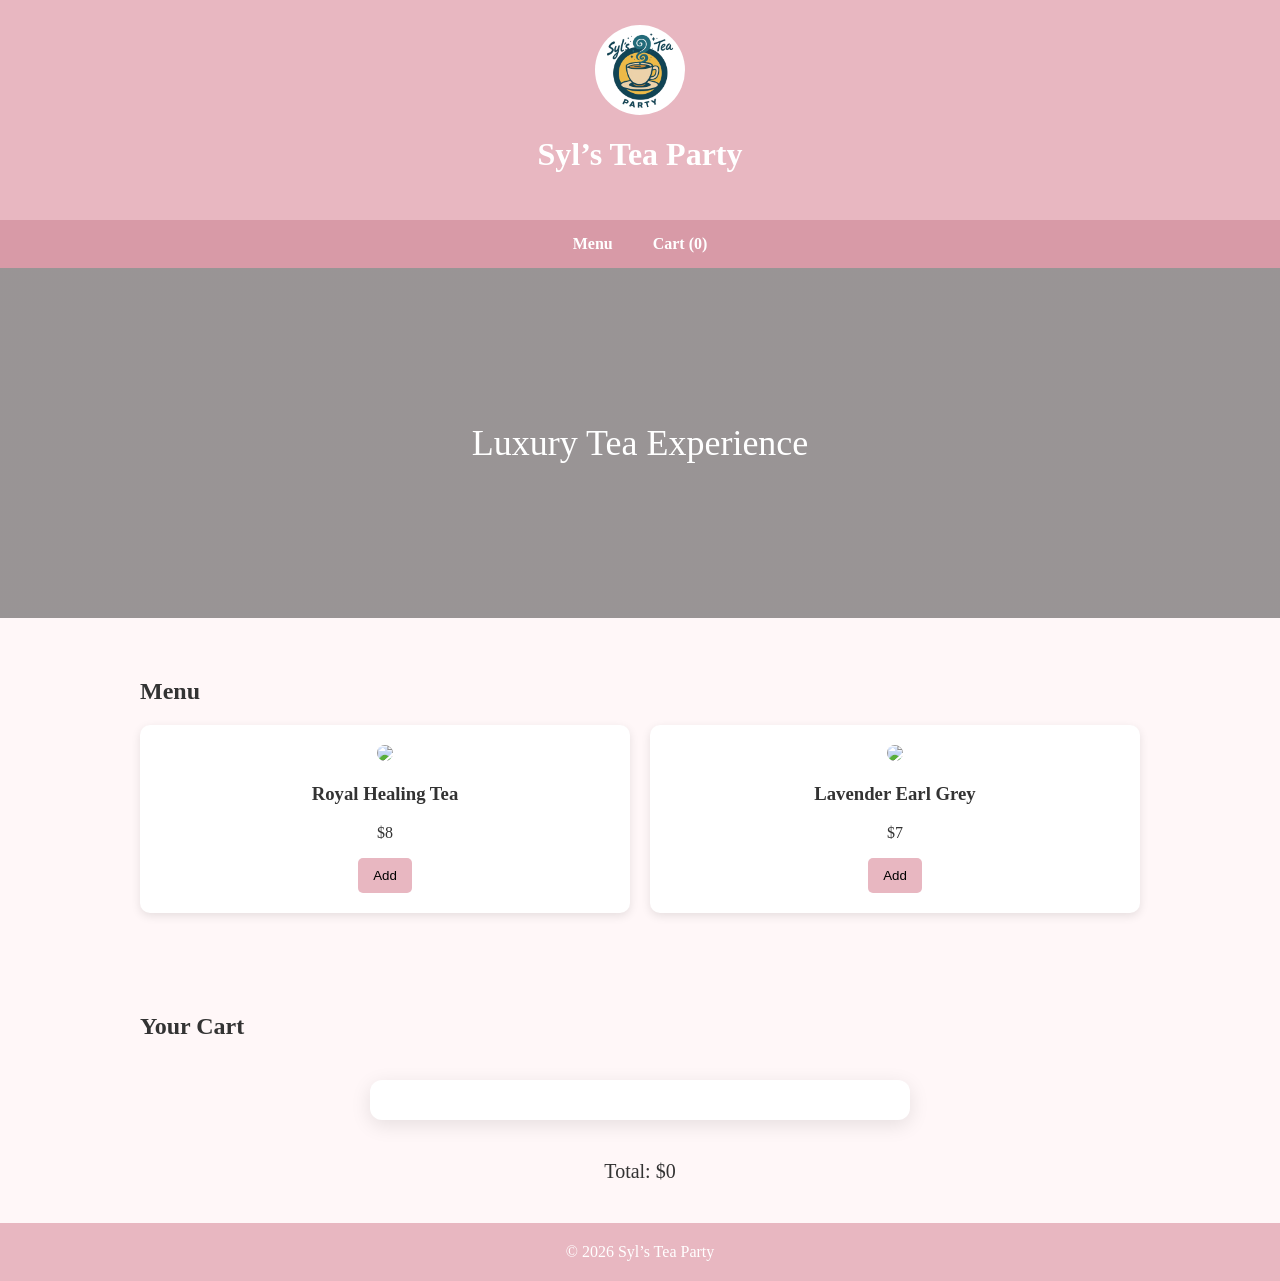
==== commit 57203403: "Update index.html" ====
--- a/index.html
+++ b/index.html
@@ -144,7 +144,7 @@
 <body>
 
 <header>
-<img src="https://via.placeholder.com/150x150.png?text=ST" class="logo">
+<img src="ORIGINAL LOGO TRANSPARENT .PNG" class="logo">
 <h1>Syl’s Tea Party</h1>
 </header>
 
